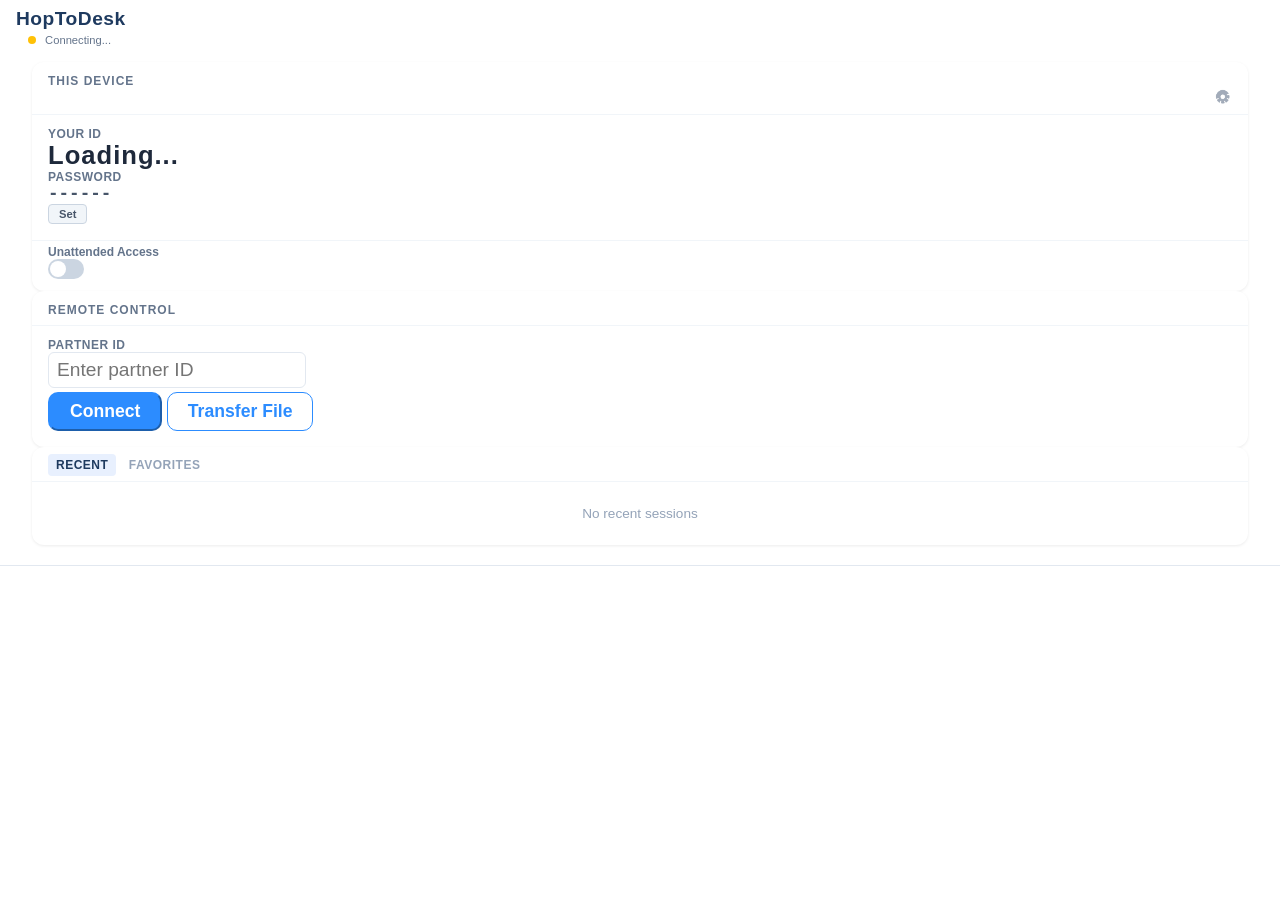
==== src/ui/index.html @ 059bdbda "Update" ====
<html>
<head>
    <meta charset="utf-8" />
    <style>
        body {
            margin: 0;
            overflow: hidden;
            font-family: Tahoma, Helvetica, Verdana, Arial;
            color: #1E293B;
        }

        .app {
            flow: vertical;
            size: *;
            background: #F0F4F8;
        }

        .top-bar {
            flow: horizontal;
            width: *;
            padding: 8px 16px;
            vertical-align: middle;
            border-spacing: 10px;
            background: white;
            border-bottom: 1px solid #E2E8F0;
        }

        .brand-name {
            font-size: 1.2em;
            font-weight: bold;
            color: #1E3A5F;
            letter-spacing: 0.5px;
        }

        .main-content {
            width: *;
            height: *;
            flow: vertical;
            overflow: scroll-indicator;
            padding: 12px 16px;
            border-spacing: 10px;
        }

        .cards-row {
            flow: horizontal-wrap;
            width: *;
            border-spacing: 10px;
        }

        .card-device, .card-remote {
            min-width: 140px;
            width: *;
            height: *;
            background: white;
            border-radius: 12px;
            padding: 0;
            box-shadow: 0 1px 3px rgba(0,0,0,0.08);
            flow: vertical;
        }

        .card-header {
            flow: horizontal;
            vertical-align: middle;
            font-size: 0.75em;
            font-weight: 600;
            text-transform: uppercase;
            letter-spacing: 1px;
            color: #64748B;
            padding: 12px 16px 8px 16px;
            border-bottom: 1px solid #F1F5F9;
        }

        .settings-gear {
            margin-left: auto;
            cursor: pointer;
            width: 18px;
            height: 18px;
            background: no-repeat center center;
            background-size: contain;
            background-image: url('[data-uri]');
            opacity: 0.6;
        }

        .settings-gear:hover {
            opacity: 1.0;
        }

        .card-body {
            padding: 12px 16px 16px 16px;
            flow: vertical;
            border-spacing: 8px;
        }

        .id-label, .pw-label {
            font-size: 0.75em;
            font-weight: 600;
            color: #64748B;
            text-transform: uppercase;
            letter-spacing: 0.5px;
        }

        .idbox {
            font-size: 1.6em;
            font-weight: 700;
            color: #1E293B;
            letter-spacing: 1px;
        }

        .passwordbox {
            font-family: Consolas, 'Courier New', Tahoma;
            font-size: 1.1em;
            font-weight: 600;
            color: #475569;
        }

        .connect-buttons {
            flow: horizontal;
            border-spacing: 8px;
            padding-top: 4px;
        }

        button.button {
            height: 2.2em;
            border-radius: 10px;
            background: #2C8CFF;
            color: white;
            border-color: #2C8CFF;
            min-width: 40px;
            padding-left: 20px;
            padding-right: 20px;
            padding-top: 5px;
            padding-bottom: 5px;
            font-weight: 600;
            font-size: 1.1em;
        }

        button.button:hover {
            border-color: #94A3B8;
        }

        button.button:active {
            background: #0052CC;
            border-color: #0052CC;
        }

        button.outline {
            background: white;
            color: #2C8CFF;
            border: 1px solid #2C8CFF;
        }

        button.outline:hover {
            background: #EBF5FF;
        }

        button.outline:active {
            background: #D6EBFF;
        }

        input[type=text], input[type=password] {
            width: *;
            border: 1px solid #E2E8F0;
            border-radius: 6px;
            color: #1E293B;
            padding: 6px 8px;
            background: white;
            font-size: 1.2em;
        }

        input:focus {
            outline: #2C8CFF solid 2px;
        }

        .connect-status {
            flow: horizontal;
            vertical-align: middle;
            font-size: 0.7em;
            color: #64748B;
            padding: 4px 12px;
        }

        .connect-status-icon {
            display: inline-block;
            width: 8px;
            height: 8px;
            border-radius: 4px;
            margin-right: 6px;
        }
        .connect-status-icon.status-connecting { background-color: #FFC107; }
        .connect-status-icon.status-online { background-color: #22C55E; }
        .connect-status-icon.status-offline { background-color: #DC2626; }

        .sessions-card {
            width: *;
            background: white;
            border-radius: 12px;
            box-shadow: 0 1px 3px rgba(0,0,0,0.08);
            flow: vertical;
            height: *;
            min-height: 80px;
        }

        .sessions-bar {
            flow: horizontal;
            vertical-align: middle;
            padding: 8px 16px;
            border-bottom: 1px solid #F1F5F9;
        }

        .sessions-tab {
            flow: horizontal;
            border-spacing: 4px;
        }

        .sessions-tab span {
            font-size: 0.75em;
            font-weight: 600;
            text-transform: uppercase;
            letter-spacing: 0.5px;
            padding: 4px 8px;
            border-radius: 4px;
            cursor: pointer;
        }

        .sessions-tab span.active {
            color: #1E3A5F;
            background: #E8F0FE;
        }

        .sessions-tab span.inactive {
            color: #94A3B8;
        }

        .sessions-tab span.inactive:hover {
            color: #64748B;
            background: #F1F5F9;
        }

        .sessions-list {
            flow: vertical;
            padding: 4px 8px;
            overflow-y: scroll-indicator;
            height: *;
        }

        .session-item {
            flow: horizontal;
            vertical-align: middle;
            padding: 4px 0;
            border-radius: 10px;
            cursor: pointer;
            background: white;
            box-shadow: 0 1px 3px rgba(0,0,0,0.06);
            margin-bottom: 4px;
            height: 52px;
        }

        .session-item:hover {
            outline: 1px solid #CBD5E1;
        }

        .session-platform {
            width: 42px;
            min-width: 42px;
            height: 42px;
            background: #2C8CFF;
            border-radius: 8px;
            text-align: center;
            vertical-align: middle;
            font-size: 0.65em;
            font-weight: 700;
            color: white;
            margin: 4px 0 4px 6px;
        }

        .session-info {
            flow: vertical;
            size: *;
            padding-left: 10px;
            padding-top: 6px;
            padding-bottom: 6px;
            overflow: hidden;
            vertical-align: middle;
        }

        .session-name {
            font-size: 0.9em;
            font-weight: 600;
            color: #1E293B;
            overflow: hidden;
            white-space: nowrap;
        }

        .session-sub {
            font-size: 0.7em;
            color: #393E46;
            font-weight: 600;
            overflow: hidden;
            white-space: nowrap;
            margin-top: 2px;
        }

        .session-fav {
            font-size: 0.85em;
            color: #CBD5E1;
            cursor: pointer;
            padding: 4px;
            vertical-align: middle;
        }

        .session-fav.is-fav {
            color: #F59E0B;
        }

        .session-menu {
            font-size: 1em;
            color: #94A3B8;
            cursor: pointer;
            padding: 4px 8px;
            vertical-align: middle;
            border-radius: 6px;
        }

        .session-menu:hover {
            color: #475569;
            background: #F1F5F9;
        }

        #ctx-menu-overlay {
            display: none;
            position: fixed;
            left: 0; top: 0; right: 0; bottom: 0;
            z-index: 10000;
            background-color: transparent;
        }

        #ctx-menu {
            position: fixed;
            background: white;
            border-radius: 8px;
            border: 1px solid #D1D5DB;
            padding: 4px 0;
            min-width: 160px;
            flow: vertical;
            z-index: 10001;
        }

        .ctx-item {
            padding: 6px 14px;
            font-size: 0.8em;
            color: #1E293B;
            cursor: pointer;
        }

        .ctx-item:hover {
            background: #F1F5F9;
        }

        .ctx-separator {
            height: 1px;
            background: #E2E8F0;
            margin: 3px 0;
        }

        .ctx-item.danger {
            color: #EF4444;
        }

        .ctx-item.danger:hover {
            background: #FEF2F2;
        }

        .empty-state {
            text-align: center;
            padding: 20px;
            font-size: 0.85em;
            color: #94A3B8;
            margin: * 0;
        }

        .pw-row {
            flow: horizontal;
            vertical-align: middle;
            border-spacing: 6px;
        }

        .ua-section {
            padding: 4px 16px 12px 16px;
            border-top: 1px solid #F1F5F9;
        }

        .ua-toggle-row {
            flow: horizontal;
            vertical-align: middle;
            border-spacing: 6px;
        }

        .ua-label {
            font-size: 0.75em;
            font-weight: 600;
            color: #64748B;
            width: *;
        }

        button.ua-set-btn {
            font-size: 0.7em;
            padding: 2px 10px;
            height: 1.8em;
            border-radius: 4px;
            background: #F1F5F9;
            color: #475569;
            border: 1px solid #CBD5E1;
            cursor: pointer;
            font-weight: 600;
        }

        button.ua-set-btn:hover {
            background: #E2E8F0;
            border-color: #94A3B8;
        }

        button.ua-set-btn:active {
            background: #CBD5E1;
        }

        #settings-overlay {
            display: none;
            position: fixed;
            left: 0; top: 0; right: 0; bottom: 0;
            z-index: 100;
        }

        #settings-backdrop {
            position: fixed;
            left: 0; top: 0; right: 0; bottom: 0;
            background: rgba(0,0,0,0.3);
            z-index: 100;
        }

        #settings-panel {
            position: fixed;
            left: 0; top: 0;
            width: 260px;
            height: *;
            background: white;
            flow: vertical;
            overflow-y: auto;
            z-index: 101;
        }

        .settings-header {
            flow: horizontal;
            vertical-align: middle;
            padding: 14px 16px;
            border-bottom: 1px solid #E2E8F0;
        }

        .settings-title {
            font-weight: 700;
            font-size: 1.05em;
            color: #1E293B;
        }

        .settings-close {
            margin-left: auto;
            cursor: pointer;
            font-size: 1.2em;
            color: #94A3B8;
            padding: 0 4px;
        }

        .settings-close:hover { color: #1E293B; }

        .settings-body {
            flow: vertical;
            padding: 8px 0;
        }

        .settings-section {
            flow: vertical;
            padding: 4px 0;
            border-bottom: 1px solid #F1F5F9;
        }

        .section-label {
            font-size: 0.65em;
            font-weight: 700;
            text-transform: uppercase;
            letter-spacing: 1px;
            color: #94A3B8;
            padding: 8px 16px 4px 16px;
        }

        .setting-row {
            flow: horizontal;
            vertical-align: middle;
            padding: 8px 16px;
            cursor: pointer;
        }

        .setting-row:hover {
            background: #F8FAFC;
        }

        .setting-name {
            font-size: 0.85em;
            color: #334155;
            width: *;
        }

        .setting-value {
            font-size: 0.75em;
            color: #94A3B8;
        }

        .setting-arrow {
            font-size: 1.2em;
            color: #CBD5E1;
        }

        .toggle-switch {
            width: 36px;
            height: 20px;
            border-radius: 10px;
            background: #CBD5E1;
            position: relative;
            cursor: pointer;
        }

        .toggle-switch.on {
            background: #2C8CFF;
        }

        .toggle-knob {
            width: 16px;
            height: 16px;
            border-radius: 8px;
            background: white;
            position: absolute;
            top: 2px;
            left: 2px;
        }

        .toggle-switch.on .toggle-knob {
            left: 18px;
        }

        #pw-settings-overlay {
            display: none;
            position: fixed;
            left: 0; top: 0; right: 0; bottom: 0;
            background: rgba(0,0,0,0.4);
            text-align: center;
            vertical-align: middle;
            z-index: 200;
        }

        #pw-settings-dialog {
            width: 300px;
            background: white;
            border-radius: 12px;
            padding: 20px;
            margin: * auto;
            box-shadow: 0 4px 24px rgba(0,0,0,0.2);
            flow: vertical;
            border-spacing: 10px;
            text-align: left;
        }

        .pw-dialog-title {
            font-size: 1em;
            font-weight: 700;
            color: #1E293B;
        }

        .pw-dialog-section {
            flow: vertical;
            border-spacing: 6px;
        }

        .pw-dialog-section-title {
            font-size: 0.75em;
            font-weight: 600;
            color: #64748B;
            text-transform: uppercase;
        }

        .pw-dialog-section input {
            width: *;
            border: 1px solid #E2E8F0;
            border-radius: 6px;
            padding: 6px 8px;
            font-size: 0.9em;
        }

        .pw-dialog-section input:focus {
            outline: #2C8CFF solid 2px;
        }

        .pw-dialog-error {
            font-size: 0.75em;
            color: #EF4444;
            min-height: 16px;
        }

        .pw-dialog-buttons {
            flow: horizontal;
            border-spacing: 8px;
        }

        .pw-dialog-buttons button {
            width: *;
            height: 2em;
            border-radius: 6px;
            font-size: 0.85em;
            cursor: pointer;
        }

        #about-overlay {
            display: none;
            position: fixed;
            left: 0; top: 0; right: 0; bottom: 0;
            background: rgba(0,0,0,0.4);
            text-align: center;
            vertical-align: middle;
            z-index: 200;
        }

        #about-dialog {
            width: 300px;
            background: white;
            border-radius: 12px;
            padding: 24px 20px;
            margin: * auto;
            box-shadow: 0 4px 24px rgba(0,0,0,0.2);
            flow: vertical;
            border-spacing: 6px;
            text-align: center;
        }

        .about-app-name {
            font-size: 1.3em;
            font-weight: 700;
            color: #1E293B;
        }

        .about-version {
            font-size: 0.85em;
            color: #64748B;
        }

        .about-link {
            font-size: 0.8em;
            color: #2C8CFF;
            text-decoration: none;
            cursor: pointer;
            display: block;
            text-align: center;
            padding: 2px 0;
        }

        .about-link:hover {
            text-decoration: underline;
        }

        .about-copyright {
            font-size: 0.65em;
            color: #94A3B8;
            padding-top: 4px;
        }

        .about-close-btn {
            width: 80px;
            height: 2em;
            border-radius: 6px;
            font-size: 0.85em;
            cursor: pointer;
            margin: 4px auto 0 auto;
        }

        #lang-overlay {
            display: none;
            position: fixed;
            left: 0; top: 0; right: 0; bottom: 0;
            background: rgba(0,0,0,0.4);
            text-align: center;
            vertical-align: middle;
            z-index: 200;
        }

        #lang-dialog {
            width: 280px;
            max-height: 400px;
            background: white;
            border-radius: 12px;
            padding: 16px 0;
            margin: * auto;
            box-shadow: 0 4px 24px rgba(0,0,0,0.2);
            flow: vertical;
            text-align: left;
        }

        .lang-dialog-title {
            font-size: 1em;
            font-weight: 700;
            color: #1E293B;
            padding: 0 16px 10px 16px;
            border-bottom: 1px solid #F1F5F9;
        }

        .lang-list {
            flow: vertical;
            overflow-y: auto;
            max-height: 320px;
            padding: 4px 0;
        }

        .lang-item {
            padding: 8px 16px;
            font-size: 0.85em;
            color: #334155;
            cursor: pointer;
        }

        .lang-item:hover {
            background: #F1F5F9;
        }

        .lang-item.selected {
            font-weight: 700;
            color: #2C8CFF;
        }

        /* Dark theme */
        html.darktheme body { background: #1a1a2e; color: #E2E8F0; }
        html.darktheme .app { background: #1a1a2e; }
        html.darktheme .top-bar { background: #16213e; border-bottom-color: #2a2a4a; }
        html.darktheme .brand-name { color: #E2E8F0; }
        html.darktheme .card-device, html.darktheme .card-remote { background: #16213e; box-shadow: 0 1px 3px rgba(0,0,0,0.3); }
        html.darktheme .card-header { color: #94A3B8; border-bottom-color: #2a2a4a; }
        html.darktheme .idbox { color: #E2E8F0; }
        html.darktheme .passwordbox { color: #CBD5E1; }
        html.darktheme .sessions-card { background: #16213e; box-shadow: 0 1px 3px rgba(0,0,0,0.3); }
        html.darktheme .sessions-bar { border-bottom-color: #2a2a4a; }
        html.darktheme .sessions-tab span.active { color: #E2E8F0; background: #2a2a4a; }
        html.darktheme .sessions-tab span.inactive { color: #64748B; }
        html.darktheme .sessions-tab span.inactive:hover { color: #94A3B8; background: #2a2a4a; }
        html.darktheme .session-item { background: #1a1a2e; box-shadow: 0 1px 3px rgba(0,0,0,0.2); }
        html.darktheme .session-item:hover { outline-color: #475569; }
        html.darktheme .session-name { color: #E2E8F0; }
        html.darktheme .session-sub { color: #94A3B8; }
        html.darktheme .session-menu:hover { background: #2a2a4a; color: #E2E8F0; }
        html.darktheme .ua-section { border-top-color: #2a2a4a; }
        html.darktheme input[type=text], html.darktheme input[type=password] { background: #1a1a2e; border-color: #475569; color: #E2E8F0; }
        html.darktheme button.ua-set-btn { background: #2a2a4a; color: #CBD5E1; border-color: #475569; }
        html.darktheme button.ua-set-btn:hover { background: #334155; }
        html.darktheme #settings-panel { background: #16213e; }
        html.darktheme .settings-header { border-bottom-color: #2a2a4a; }
        html.darktheme .settings-title { color: #E2E8F0; }
        html.darktheme .settings-close { color: #64748B; }
        html.darktheme .settings-close:hover { color: #E2E8F0; }
        html.darktheme .settings-section { border-bottom-color: #2a2a4a; }
        html.darktheme .section-label { color: #64748B; }
        html.darktheme .setting-name { color: #CBD5E1; }
        html.darktheme .setting-row:hover { background: #1a1a2e; }
        html.darktheme .toggle-switch { background: #475569; }
        html.darktheme .toggle-switch.on { background: #2C8CFF; }
        html.darktheme #pw-settings-dialog, html.darktheme #about-dialog, html.darktheme #lang-dialog { background: #16213e; }
        html.darktheme .pw-dialog-title, html.darktheme .lang-dialog-title { color: #E2E8F0; }
        html.darktheme .about-app-name { color: #E2E8F0; }
        html.darktheme .about-version { color: #94A3B8; }
        html.darktheme .lang-item { color: #CBD5E1; }
        html.darktheme .lang-item:hover { background: #2a2a4a; }
        html.darktheme .lang-dialog-title { border-bottom-color: #2a2a4a; }
        html.darktheme button.outline { background: #1a1a2e; color: #2C8CFF; border-color: #2C8CFF; }
        html.darktheme button.outline:hover { background: #16213e; }
        html.darktheme #ctx-menu { background: #16213e; border-color: #475569; }
        html.darktheme .ctx-item { color: #CBD5E1; }
        html.darktheme .ctx-item:hover { background: #2a2a4a; }
        html.darktheme .ctx-separator { background: #2a2a4a; }
        html.darktheme .empty-state { color: #64748B; }
        html.darktheme select { background: #1a1a2e; border-color: #475569; color: #E2E8F0; }

        /* Dialog overlay classes */
        .dialog-overlay { display:none; position:fixed; left:0; top:0; right:0; bottom:0; background:rgba(0,0,0,0.4); text-align:center; vertical-align:middle; z-index:200; }
        .dialog-box { width:300px; background:white; border-radius:12px; padding:20px; margin:* auto; box-shadow:0 4px 24px rgba(0,0,0,0.2); flow:vertical; border-spacing:10px; text-align:left; }
        .dialog-box.wide { width:320px; }
        .dialog-title { font-size:1em; font-weight:700; color:#1E293B; }
        .dialog-fields { flow:vertical; border-spacing:6px; }
        .dialog-label { font-size:0.75em; font-weight:600; color:#64748B; text-transform:uppercase; }
        .dialog-input { width:*; border:1px solid #E2E8F0; border-radius:6px; padding:6px 8px; font-size:0.9em; }
        .dialog-buttons { flow:horizontal; border-spacing:8px; }
        .dialog-text { font-size:0.85em; color:#334155; }
        .dialog-text-sm { font-size:0.8em; color:#94A3B8; }
        .dialog-hint { font-size:0.85em; color:#334155; line-height:1.5; }
        .dialog-mono { background:#F1F5F9; border-radius:6px; padding:8px; font-family:Consolas,monospace; font-size:0.8em; word-break:break-all; }
        .dialog-error { font-size:0.75em; color:#EF4444; min-height:16px; }
        .dialog-success { font-size:0.85em; color:#22C55E; font-weight:600; }

        .net-option { padding:8px; border-radius:6px; border:1px solid #E2E8F0; cursor:pointer; }
        .net-option.selected { border-color:#2C8CFF; background:#EBF5FF; }

        html.darktheme .dialog-box { background: #16213e; }
        html.darktheme .dialog-title { color: #E2E8F0; }
        html.darktheme .dialog-label { color: #94A3B8; }
        html.darktheme .dialog-input { background: #1a1a2e; border-color: #475569; color: #E2E8F0; }
        html.darktheme .dialog-text { color: #CBD5E1; }
        html.darktheme .dialog-text-sm { color: #64748B; }
        html.darktheme .dialog-hint { color: #CBD5E1; }
        html.darktheme .dialog-mono { background: #2a2a4a; color: #E2E8F0; }
        html.darktheme .net-option { border-color: #475569; background: #1a1a2e; }
        html.darktheme .net-option.selected { border-color: #2C8CFF; background: #1a3a5e; }
    </style>
    <script type="text/tiscript">

view.windowMinSize = (340, 280);

function formatId(id) {
    if (id.length == 9) {
        return id.substr(0, 3) + " " + id.substr(3, 3) + " " + id.substr(6, 3);
    }
    return id;
}

// Translation system
var _tr = {};

function initTranslations() {
    var trEl = $(#tr-data);
    if (trEl) {
        var raw = trEl.text;
        if (raw && raw.length > 2) {
            try { _tr = JSON.parse(raw); } catch(e) {}
        }
    }
}

function tr(key) {
    if (_tr[key] !== undefined && _tr[key] !== "") return _tr[key];
    return key;
}

function initLangList() {
    var dataEl = $(#langs-data);
    if (!dataEl) return;
    var raw = dataEl.text;
    if (!raw || raw.length < 3) return;
    var langs;
    try { langs = JSON.parse(raw); } catch(e) { return; }

    var listEl = $(#lang-list);
    if (!listEl) return;

    var currentCode = $(#current-lang-code).text || "";

    var html = "";
    for (var item in langs) {
        var code = item[0];
        var name = item[1];
        var cls = (code == currentCode) ? "lang-item selected" : "lang-item";
        html = html + "<div class=\"" + cls + "\" data-code=\"" + code + "\">" + name + "</div>";
    }
    listEl.html = html;
}

function applyTranslations() {
    for (var el in $$([data-tr])) {
        var key = el.attributes["data-tr"];
        if (key) el.text = tr(key);
    }
    for (var inp in $$([data-tr-placeholder])) {
        var key = inp.attributes["data-tr-placeholder"];
        if (key) inp.attributes["placeholder"] = tr(key);
    }
    // Update current language display in settings
    var langCode = $(#current-lang-code).text || "";
    var dataEl = $(#langs-data);
    if (dataEl) {
        try {
            var langs = JSON.parse(dataEl.text);
            for (var item in langs) {
                if (item[0] == langCode) {
                    $(#current-lang-display).text = item[1];
                    break;
                }
            }
        } catch(e) {}
    }
}

self.ready = function() {
    try { initTranslations(); } catch(e) { dbg("FAIL self.ready: initTranslations: " + e); }
    try { initLangList(); bindLangItems(); } catch(e) { dbg("FAIL self.ready: initLangList: " + e); }
    try { applyTranslations(); } catch(e) { dbg("FAIL self.ready: applyTranslations: " + e); }
    try { initSettingsState(); } catch(e) { dbg("FAIL self.ready: initSettingsState: " + e); }
    dbg("self.ready COMPLETE");
};

    </script>
</head>
<body>
    <div class="app">
        <div class="top-bar">
            <div class="brand-name">HopToDesk</div>
            <div style="width: *;" />
            <div class="connect-status">
                <span class="connect-status-icon status-connecting" id="status-icon"></span>
                <span id="status-text" data-tr="Connecting...">Connecting...</span>
            </div>
        </div>
        <div class="main-content">
            <div class="cards-row">
                <div class="card-device">
                    <div class="card-header"><span data-tr="This Device">This Device</span><div style="width:*;"></div><div class="settings-gear" id="settings-gear" title="Settings"></div></div>
                    <div class="card-body">
                        <div>
                            <div class="id-label" data-tr="Your ID">Your ID</div>
                            <div id="idbox" class="idbox">Loading...</div>
                        </div>
                        <div>
                            <div class="pw-label" data-tr="Password">Password</div>
                            <div class="pw-row">
                                <div id="pwbox" class="passwordbox">------</div>
                                <button class="ua-set-btn" id="ua-set-btn" data-tr="Set">Set</button>
                            </div>
                        </div>
                    </div>
                    <div class="ua-section">
                        <div class="ua-toggle-row">
                            <span class="ua-label" data-tr="Unattended Access">Unattended Access</span>
                            <span id="ua-status" style="font-size:0.7em; color:#22C55E;"></span>
                            <div class="toggle-switch" id="sw-ua"><div class="toggle-knob"></div></div>
                        </div>
                    </div>
                </div>
                <div class="card-remote">
                    <div class="card-header" data-tr="Remote Control">Remote Control</div>
                    <div class="card-body">
                        <div class="id-label" data-tr="Partner ID">Partner ID</div>
                        <input type="text" id="remote-id" data-tr-placeholder="Enter Remote ID" placeholder="Enter partner ID" />
                        <div class="connect-buttons">
                            <button class="button" id="connect" data-tr="Connect">Connect</button>
                            <button class="button outline" id="file-transfer" data-tr="Transfer File">Transfer File</button>
                        </div>
                    </div>
                </div>
            </div>
            <div class="sessions-card">
                <div class="sessions-bar">
                    <div class="sessions-tab">
                        <span id="tab-recent" class="active" data-tr="Recent Sessions">Recent</span>
                        <span id="tab-fav" class="inactive" data-tr="Favorites">Favorites</span>
                    </div>
                </div>
                <div id="sessions-list" class="sessions-list">
                    <div class="empty-state">No recent sessions</div>
                </div>
            </div>
        </div>
    </div>

    <div id="settings-overlay">
        <div id="settings-backdrop"></div>
        <div id="settings-panel">
            <div class="settings-header">
                <span class="settings-title" data-tr="Settings">Settings</span>
                <div style="width:*;"></div>
                <span class="settings-close" id="settings-close">X</span>
            </div>
            <div class="settings-body">
                <div class="settings-section">
                    <div class="section-label" data-tr="Remote Access">Remote Access</div>
                    <div class="setting-row" id="toggle-keyboard">
                        <span class="setting-name" data-tr="Keyboard/Mouse">Keyboard/Mouse</span>
                        <div class="toggle-switch" id="sw-keyboard"><div class="toggle-knob"></div></div>
                    </div>
                    <div class="setting-row" id="toggle-clipboard">
                        <span class="setting-name" data-tr="Clipboard">Clipboard</span>
                        <div class="toggle-switch" id="sw-clipboard"><div class="toggle-knob"></div></div>
                    </div>
                    <div class="setting-row" id="toggle-file">
                        <span class="setting-name" data-tr="File Transfer">File Transfer</span>
                        <div class="toggle-switch" id="sw-file"><div class="toggle-knob"></div></div>
                    </div>
                    <div class="setting-row" id="toggle-remote-restart">
                        <span class="setting-name" data-tr="Remote Restart">Remote Restart</span>
                        <div class="toggle-switch" id="sw-remote-restart"><div class="toggle-knob"></div></div>
                    </div>
                    <div class="setting-row" id="toggle-tunnel">
                        <span class="setting-name" data-tr="TCP Tunneling">TCP Tunneling</span>
                        <div class="toggle-switch" id="sw-tunnel"><div class="toggle-knob"></div></div>
                    </div>
                    <div class="setting-row" id="toggle-remote-printing">
                        <span class="setting-name" data-tr="Remote Printing">Remote Printing</span>
                        <div class="toggle-switch" id="sw-remote-printing"><div class="toggle-knob"></div></div>
                    </div>
                    <div class="setting-row" id="toggle-wol">
                        <span class="setting-name" data-tr="Wake On LAN">Wake On LAN</span>
                        <div class="toggle-switch" id="sw-wol"><div class="toggle-knob"></div></div>
                    </div>
                </div>
                <div class="settings-section">
                    <div class="section-label" data-tr="Network">Network</div>
                    <div class="setting-row" id="action-choose-network">
                        <span class="setting-name" data-tr="Choose Network">Choose Network</span>
                        <span class="setting-arrow">&#x203A;</span>
                    </div>
                    <div class="setting-row" id="action-proxy">
                        <span class="setting-name" data-tr="Proxy Settings">Proxy Settings</span>
                        <span class="setting-arrow">&#x203A;</span>
                    </div>
                    <div class="setting-row" id="toggle-direct-server">
                        <span class="setting-name" data-tr="Direct IP Access">Direct IP Access</span>
                        <div class="toggle-switch" id="sw-direct-server"><div class="toggle-knob"></div></div>
                    </div>
                    <div class="setting-row" id="toggle-lan-discovery">
                        <span class="setting-name" data-tr="LAN Discovery">LAN Discovery</span>
                        <div class="toggle-switch" id="sw-lan-discovery"><div class="toggle-knob"></div></div>
                    </div>
                </div>
                <div class="settings-section">
                    <div class="section-label" data-tr="Security">Security</div>
                    <div class="setting-row" id="action-password">
                        <span class="setting-name" data-tr="Permanent Password">Permanent Password</span>
                        <span class="setting-arrow">&#x203A;</span>
                    </div>
                    <div class="setting-row" id="toggle-stop-service">
                        <span class="setting-name" data-tr="Allow Incoming Connections">Allow Incoming Connections</span>
                        <div class="toggle-switch" id="sw-stop-service"><div class="toggle-knob"></div></div>
                    </div>
                    <div class="setting-row" id="action-2fa">
                        <span class="setting-name" data-tr="Two-Factor Authentication">Two-Factor Authentication</span>
                        <span class="setting-value" id="2fa-display">Off</span>
                    </div>
                </div>
                <div class="settings-section">
                    <div class="section-label" data-tr="Appearance">Appearance</div>
                    <div class="setting-row" id="toggle-darktheme">
                        <span class="setting-name" data-tr="Dark Theme">Dark Theme</span>
                        <div class="toggle-switch" id="sw-darktheme"><div class="toggle-knob"></div></div>
                    </div>
                    <div class="setting-row" id="action-language">
                        <span class="setting-name" data-tr="Language">Language</span>
                        <span class="setting-value" id="current-lang-display">English</span>
                    </div>
                </div>
                <div class="settings-section">
                    <div class="section-label" data-tr="Dashboard">Dashboard</div>
                    <div class="setting-row" id="action-dashboard">
                        <span class="setting-name" id="dashboard-display" data-tr="Enter Invite Code">Enter Invite Code</span>
                        <span class="setting-arrow" id="dashboard-arrow">&#x203A;</span>
                    </div>
                </div>
                <div class="settings-section">
                    <div class="setting-row" id="action-about">
                        <span class="setting-name" data-tr="About HopToDesk">About HopToDesk</span>
                        <span class="setting-arrow">&#x203A;</span>
                    </div>
                </div>
            </div>
        </div>
    </div>

    <div id="pw-settings-overlay">
        <div id="pw-settings-dialog">
            <div class="pw-dialog-title" data-tr="Password Settings">Password Settings</div>
            <div class="pw-dialog-section">
                <div class="pw-dialog-section-title" data-tr="Permanent Password">Permanent Password</div>
                <input type="password" id="perm-pw1" placeholder="Password (min 6 chars)" />
                <input type="password" id="perm-pw2" placeholder="Confirm password" />
                <div class="pw-dialog-error" id="perm-pw-error"></div>
            </div>
            <div class="pw-dialog-buttons">
                <button class="button outline" id="pw-settings-cancel" data-tr="Cancel">Cancel</button>
                <button class="button" id="pw-settings-save" data-tr="Save">Save</button>
            </div>
            <div style="font-size:0.7em; color:#94A3B8; padding-top:4px;">Leave empty to clear permanent password.</div>
        </div>
    </div>

    <div id="about-overlay">
        <div id="about-dialog">
            <div class="about-app-name">HopToDesk</div>
            <div class="about-version" id="about-version">Version</div>
            <div style="height:8px;"></div>
            <div class="about-link" id="link-website" data-tr="Website">Website</div>
            <div class="about-link" id="link-privacy" data-tr="Privacy Statement">Privacy Statement</div>
            <div style="height:4px;"></div>
            <div class="about-link" id="link-agpl">This software is licensed under AGPL 3.0</div>
            <div class="about-link" id="link-source">Source code is available here</div>
            <div style="height:8px;"></div>
            <div class="about-copyright">This Application uses Sciter Engine, copyright Terra Informatica Software, Inc.</div>
            <div class="about-copyright">Copyright HopToDesk. Originally forked from RustDesk.</div>
            <div style="height:8px;"></div>
            <button class="button" id="about-close" data-tr="OK">OK</button>
        </div>
    </div>

    <div id="lang-overlay">
        <div id="lang-dialog">
            <div class="lang-dialog-title" data-tr="Language">Language</div>
            <div class="lang-list" id="lang-list"></div>
        </div>
    </div>

    <div id="proxy-overlay" class="dialog-overlay">
        <div class="dialog-box">
            <div class="dialog-title" data-tr="Proxy Settings">Proxy Settings</div>
            <div class="dialog-fields">
                <div class="dialog-label" data-tr="Hostname">Hostname</div>
                <input type="text" id="proxy-host" class="dialog-input" placeholder="e.g. 127.0.0.1:1080" />
                <div class="dialog-label" data-tr="Username">Username</div>
                <input type="text" id="proxy-user" class="dialog-input" />
                <div class="dialog-label" data-tr="Password">Password</div>
                <input type="password" id="proxy-pass" class="dialog-input" />
                <div class="dialog-label" data-tr="Type">Type</div>
                <select id="proxy-type" class="dialog-input">
                    <option value="auto">Auto</option>
                    <option value="socks5">SOCKS5</option>
                    <option value="http">HTTP</option>
                </select>
            </div>
            <div class="dialog-buttons">
                <button class="button outline" id="proxy-cancel" style="width:*; height:2em; border-radius:6px; font-size:0.85em;" data-tr="Cancel">Cancel</button>
                <button class="button" id="proxy-save" style="width:*; height:2em; border-radius:6px; font-size:0.85em;" data-tr="Save">Save</button>
            </div>
        </div>
    </div>

    <div id="network-overlay" class="dialog-overlay">
        <div class="dialog-box">
            <div class="dialog-title" data-tr="Choose Network">Choose Network</div>
            <div style="flow:vertical; border-spacing:8px;">
                <div class="net-option selected" id="net-default">
                    <span class="setting-name" data-tr="HopToDesk Network (Default)">HopToDesk Network (Default)</span>
                </div>
                <div class="net-option" id="net-custom">
                    <span class="setting-name" data-tr="Custom">Custom</span>
                </div>
                <input type="text" id="net-custom-url" class="dialog-input" style="display:none;" placeholder="https://custom-server.example.com" />
            </div>
            <div class="dialog-buttons">
                <button class="button outline" id="network-cancel" style="width:*; height:2em; border-radius:6px; font-size:0.85em;" data-tr="Cancel">Cancel</button>
                <button class="button" id="network-save" style="width:*; height:2em; border-radius:6px; font-size:0.85em;" data-tr="Save">Save</button>
            </div>
        </div>
    </div>

    <div id="tfa-overlay" class="dialog-overlay">
        <div class="dialog-box wide">
            <div class="dialog-title" data-tr="Two-Factor Authentication">Two-Factor Authentication</div>
            <div id="tfa-content"></div>
        </div>
    </div>

    <div id="dashboard-overlay" class="dialog-overlay">
        <div class="dialog-box wide">
            <div class="dialog-title" data-tr="Dashboard">Dashboard</div>
            <div id="dashboard-content"></div>
        </div>
    </div>

    <div id="wol-info-overlay" class="dialog-overlay">
        <div class="dialog-box wide">
            <div class="dialog-title" data-tr="Wake On LAN">Wake On LAN</div>
            <div class="dialog-hint">
                <div style="margin-bottom:6px;">Wake On LAN lets you power on this device remotely from another HopToDesk client or the dashboard.</div>
                <div style="font-weight:700; margin-bottom:4px;">Requirements:</div>
                <div style="padding-left:8px;">&#x2022; This device must be connected via Ethernet (not WiFi)</div>
                <div style="padding-left:8px;">&#x2022; WoL must be enabled in the device's BIOS/UEFI settings</div>
                <div style="padding-left:8px;">&#x2022; The network adapter must have WoL enabled in OS settings</div>
                <div style="padding-left:8px; margin-bottom:8px;">&#x2022; Another HopToDesk device on the same network must be online to relay the wake signal</div>
                <div class="dialog-text-sm">The wake signal is sent by another online HopToDesk device on the same local network.</div>
            </div>
            <button class="button" id="wol-info-close" style="width:80px; height:2em; border-radius:6px; font-size:0.85em; margin:0 auto;" data-tr="OK">OK</button>
        </div>
    </div>

    <div id="ctx-menu-overlay">
        <div id="ctx-menu">
            <div class="ctx-item" id="ctx-connect" data-tr="Connect">Connect</div>
            <div class="ctx-item" id="ctx-transfer" data-tr="Transfer File">Transfer File</div>
            <div class="ctx-item" id="ctx-wol">WOL</div>
            <div class="ctx-item" id="ctx-set-mac">Set MAC (WOL)</div>
            <div class="ctx-separator"></div>
            <div class="ctx-item" id="ctx-rename" data-tr="Rename">Rename</div>
            <div class="ctx-item" id="ctx-add-fav" data-tr="Add to Favorites">Add to Favorites</div>
            <div class="ctx-item" id="ctx-remove-fav" data-tr="Remove from Favorites">Remove from Favorites</div>
            <div class="ctx-item" id="ctx-forget-pw" data-tr="Forget Password">Forget Password</div>
            <div class="ctx-separator"></div>
            <div class="ctx-item danger" id="ctx-remove" data-tr="Remove">Remove</div>
        </div>
    </div>

    <div id="rename-overlay" style="display:none; position:fixed; left:0; top:0; right:0; bottom:0; background:rgba(0,0,0,0.4); text-align:center; vertical-align:middle; z-index:200;">
        <div style="width:260px; background:white; border-radius:10px; padding:16px; margin:* auto; flow:vertical; border-spacing:8px;">
            <div style="font-size:0.9em; font-weight:700; color:#1E293B;" data-tr="Rename Peer">Rename Peer</div>
            <input type="text" id="rename-input" style="width:*; border:1px solid #E2E8F0; border-radius:6px; padding:6px 8px; font-size:0.85em;" data-tr-placeholder="Enter alias" placeholder="Enter alias" />
            <div style="flow:horizontal; border-spacing:8px;">
                <button class="button outline" id="rename-cancel" style="width:*; height:2em; border-radius:6px; font-size:0.85em;" data-tr="Cancel">Cancel</button>
                <button class="button" id="rename-save" style="width:*; height:2em; border-radius:6px; font-size:0.85em;" data-tr="Save">Save</button>
            </div>
        </div>
    </div>

    <div id="mac-overlay" style="display:none; position:fixed; left:0; top:0; right:0; bottom:0; background:rgba(0,0,0,0.4); text-align:center; vertical-align:middle; z-index:200;">
        <div style="width:280px; background:white; border-radius:10px; padding:16px; margin:* auto; flow:vertical; border-spacing:8px;">
            <div style="font-size:0.9em; font-weight:700; color:#1E293B;">Set MAC Address for WOL</div>
            <input type="text" id="mac-input" style="width:*; border:1px solid #E2E8F0; border-radius:6px; padding:6px 8px; font-size:0.85em;" placeholder="AA:BB:CC:DD:EE:FF" />
            <div id="mac-error" style="font-size:0.8em; color:#DC2626; min-height:1.2em;"></div>
            <div style="flow:horizontal; border-spacing:8px;">
                <button class="button outline" id="mac-cancel" style="width:*; height:2em; border-radius:6px; font-size:0.85em;" data-tr="Cancel">Cancel</button>
                <button class="button" id="mac-save" style="width:*; height:2em; border-radius:6px; font-size:0.85em;" data-tr="Save">Save</button>
            </div>
        </div>
    </div>

    <div id="connect-target" style="visibility:hidden;height:0;overflow:hidden;"></div>
    <div id="ft-target" style="visibility:hidden;height:0;overflow:hidden;"></div>
    <div id="tab-switch-flag" style="visibility:hidden;height:0;overflow:hidden;"></div>
    <div id="fav-toggle-flag" style="visibility:hidden;height:0;overflow:hidden;"></div>
    <div id="remove-peer-flag" style="visibility:hidden;height:0;overflow:hidden;"></div>
    <div id="forget-pw-flag" style="visibility:hidden;height:0;overflow:hidden;"></div>
    <div id="set-perm-pw-flag" style="visibility:hidden;height:0;overflow:hidden;"></div>
    <div id="set-option-flag" style="visibility:hidden;height:0;overflow:hidden;"></div>
    <div id="open-url-flag" style="visibility:hidden;height:0;overflow:hidden;"></div>
    <div id="open-ticket-flag" style="visibility:hidden;height:0;overflow:hidden;"></div>
    <div id="set-lang-flag" style="visibility:hidden;height:0;overflow:hidden;"></div>
    <div id="langs-data" style="visibility:hidden;height:0;overflow:hidden;"></div>
    <div id="tr-data" style="visibility:hidden;height:0;overflow:hidden;"></div>
    <div id="current-lang-code" style="visibility:hidden;height:0;overflow:hidden;"></div>
    <div id="rename-peer-flag" style="visibility:hidden;height:0;overflow:hidden;"></div>
    <div id="ctx-menu-flag" style="visibility:hidden;height:0;overflow:hidden;"></div>
    <div id="wol-flag" style="visibility:hidden;height:0;overflow:hidden;"></div>
    <div id="set-mac-flag" style="visibility:hidden;height:0;overflow:hidden;"></div>
    <div id="set-proxy-flag" style="visibility:hidden;height:0;overflow:hidden;"></div>
    <div id="proxy-data" style="visibility:hidden;height:0;overflow:hidden;"></div>
    <div id="2fa-generate-flag" style="visibility:hidden;height:0;overflow:hidden;"></div>
    <div id="2fa-verify-flag" style="visibility:hidden;height:0;overflow:hidden;"></div>
    <div id="2fa-verify-result" style="visibility:hidden;height:0;overflow:hidden;"></div>
    <div id="2fa-disable-flag" style="visibility:hidden;height:0;overflow:hidden;"></div>
    <div id="2fa-url-data" style="visibility:hidden;height:0;overflow:hidden;"></div>
    <div id="2fa-qr-data" style="visibility:hidden;height:0;overflow:hidden;"></div>
    <div id="2fa-status" style="visibility:hidden;height:0;overflow:hidden;"></div>
    <div id="options-data" style="visibility:hidden;height:0;overflow:hidden;"></div>
    <div id="set-custom-api-flag" style="visibility:hidden;height:0;overflow:hidden;"></div>
    <div id="set-invite-code-flag" style="visibility:hidden;height:0;overflow:hidden;"></div>

    <!-- Debug log panel (hidden — change display:none to display:block to enable) -->
    <div id="debug-log" style="display:none; position:fixed; bottom:0; left:0; right:0; height:100px; background:#111; color:#0f0; font-family:Consolas,monospace; font-size:11px; overflow-y:scroll; padding:4px 8px; z-index:99999;"></div>

    <script type="text/tiscript">

        function dbg(msg) {
            try {
                var el = $(#debug-log);
                if (el) el.text = el.text + msg + "\n";
            } catch(e) {}
        }

        dbg("script2 start");

        function openPwSettings() {
            $(#perm-pw1).value = "";
            $(#perm-pw2).value = "";
            $(#perm-pw-error).text = "";
            $(#pw-settings-overlay).style#display = "block";
            $(#perm-pw1).state.focus = true;
        }

        function openSettings() {
            refreshSettingsState();
            $(#settings-overlay).style#display = "block";
        }

        function closeSettings() {
            $(#settings-overlay).style#display = "none";
        }

        function updateToggle(sw, on) {
            if (on) {
                sw.attributes.addClass("on");
            } else {
                sw.attributes.removeClass("on");
            }
        }

        function getOptions() {
            var el = $(#options-data);
            if (!el) return {};
            var raw = el.text;
            if (!raw || raw.length < 3) return {};
            try { return JSON.parse(raw); } catch(e) { return {}; }
        }

        // Default-ON options: enabled unless explicitly "N"
        function isDefaultOn(opts, key) {
            return opts[key] !== "N";
        }
        // Default-OFF options: enabled only if "Y"
        function isDefaultOff(opts, key) {
            return opts[key] === "Y";
        }

        function initSettingsState() {
            var opts = getOptions();
            // Default-ON toggles
            updateToggle($(#sw-keyboard), isDefaultOn(opts, "enable-keyboard"));
            updateToggle($(#sw-clipboard), isDefaultOn(opts, "enable-clipboard"));
            updateToggle($(#sw-file), isDefaultOn(opts, "enable-file-transfer"));
            updateToggle($(#sw-remote-restart), isDefaultOn(opts, "enable-remote-restart"));
            updateToggle($(#sw-tunnel), isDefaultOn(opts, "enable-tunnel"));
            updateToggle($(#sw-lan-discovery), isDefaultOn(opts, "enable-lan-discovery"));
            // Default-OFF toggles
            updateToggle($(#sw-remote-printing), isDefaultOff(opts, "enable-remote-printing"));
            updateToggle($(#sw-wol), isDefaultOff(opts, "enable-wol"));
            updateToggle($(#sw-direct-server), isDefaultOff(opts, "direct-server"));
            // Inverted: Allow Incoming = ON when stop-service is NOT "Y"
            updateToggle($(#sw-stop-service), opts["stop-service"] !== "Y");
            // Dark theme
            var darkOn = opts["allow-darktheme"] === "Y";
            updateToggle($(#sw-darktheme), darkOn);
            applyDarkTheme(darkOn);
            // Dashboard
            updateDashboardDisplay(opts["dashboard_user_id"] || "");
            // 2FA display
            var tfaOn = $(#2fa-status) && $(#2fa-status).text === "on";
            $(#2fa-display).text = tfaOn ? tr("On") : tr("Off");
        }

        function refreshSettingsState() {
            var opts = getOptions();
            updateToggle($(#sw-keyboard), isDefaultOn(opts, "enable-keyboard"));
            updateToggle($(#sw-clipboard), isDefaultOn(opts, "enable-clipboard"));
            updateToggle($(#sw-file), isDefaultOn(opts, "enable-file-transfer"));
            updateToggle($(#sw-remote-restart), isDefaultOn(opts, "enable-remote-restart"));
            updateToggle($(#sw-tunnel), isDefaultOn(opts, "enable-tunnel"));
            updateToggle($(#sw-lan-discovery), isDefaultOn(opts, "enable-lan-discovery"));
            updateToggle($(#sw-remote-printing), isDefaultOff(opts, "enable-remote-printing"));
            updateToggle($(#sw-wol), isDefaultOff(opts, "enable-wol"));
            updateToggle($(#sw-direct-server), isDefaultOff(opts, "direct-server"));
            updateToggle($(#sw-stop-service), opts["stop-service"] !== "Y");
            updateToggle($(#sw-darktheme), opts["allow-darktheme"] === "Y");
            updateDashboardDisplay(opts["dashboard_user_id"] || "");
            var tfaOn = $(#2fa-status) && $(#2fa-status).text === "on";
            $(#2fa-display).text = tfaOn ? tr("On") : tr("Off");
        }

        function updateDashboardDisplay(dashId) {
            if (dashId && dashId.length > 0) {
                $(#dashboard-display).text = tr("Linked");
                $(#dashboard-arrow).text = dashId.substr(0, 10) + "..";
                $(#dashboard-arrow).style#color = "#94A3B8";
                $(#dashboard-arrow).style#font-size = "0.75em";
            } else {
                $(#dashboard-display).text = tr("Enter Invite Code");
                $(#dashboard-arrow).text = "\u203A";
                $(#dashboard-arrow).style#color = "#CBD5E1";
                $(#dashboard-arrow).style#font-size = "1.2em";
            }
        }

        function applyDarkTheme(on) {
            var html = $(html);
            if (on) {
                html.attributes.addClass("darktheme");
            } else {
                html.attributes.removeClass("darktheme");
            }
        }

        function setOptionAndUpdate(key, value) {
            $(#set-option-flag).text = key + "|" + value;
            // Update local options-data cache
            var opts = getOptions();
            opts[key] = value;
            try { $(#options-data).text = JSON.stringify(opts); } catch(e) {}
        }

        try { $(#ua-set-btn).onClick = function() { openPwSettings(); }; dbg("OK: ua-set-btn"); } catch(e) { dbg("FAIL: ua-set-btn: " + e); }

        try { $(#sw-ua).onClick = function() {
            var sw = $(#sw-ua);
            var isOn = sw.attributes.hasClass("on");
            updateToggle(sw, !isOn);
            $(#set-option-flag).text = "unattended-access|" + (!isOn ? "Y" : "N");
        }; dbg("OK: sw-ua"); } catch(e) { dbg("FAIL: sw-ua: " + e); }

        try { $(#settings-gear).onClick = function() { openSettings(); }; dbg("OK: settings-gear"); } catch(e) { dbg("FAIL: settings-gear: " + e); }
        try { $(#settings-close).onClick = function() { closeSettings(); }; dbg("OK: settings-close"); } catch(e) { dbg("FAIL: settings-close: " + e); }
        try { $(#settings-backdrop).onClick = function() { closeSettings(); }; dbg("OK: settings-backdrop"); } catch(e) { dbg("FAIL: settings-backdrop: " + e); }

        // --- Toggle handlers (default-ON options: Y/N) ---
        function makeDefaultOnToggle(rowId, swId, optionKey) {
            try {
                var row = self.select(rowId);
                if (!row) { dbg("FAIL: makeDefaultOnToggle " + rowId + " — element not found"); return; }
                row.onClick = function() {
                    var sw = self.select(swId);
                    var isOn = sw.attributes.hasClass("on");
                    updateToggle(sw, !isOn);
                    setOptionAndUpdate(optionKey, !isOn ? "" : "N");
                };
                dbg("OK: toggle " + rowId);
            } catch(e) { dbg("FAIL: toggle " + rowId + ": " + e); }
        }

        makeDefaultOnToggle("#toggle-keyboard", "#sw-keyboard", "enable-keyboard");
        makeDefaultOnToggle("#toggle-clipboard", "#sw-clipboard", "enable-clipboard");
        makeDefaultOnToggle("#toggle-file", "#sw-file", "enable-file-transfer");
        makeDefaultOnToggle("#toggle-remote-restart", "#sw-remote-restart", "enable-remote-restart");
        makeDefaultOnToggle("#toggle-tunnel", "#sw-tunnel", "enable-tunnel");
        makeDefaultOnToggle("#toggle-lan-discovery", "#sw-lan-discovery", "enable-lan-discovery");

        // --- Toggle handlers (default-OFF options: Y/N) ---
        function makeDefaultOffToggle(rowId, swId, optionKey) {
            try {
                var row = self.select(rowId);
                if (!row) { dbg("FAIL: makeDefaultOffToggle " + rowId + " — element not found"); return; }
                row.onClick = function() {
                    var sw = self.select(swId);
                    var isOn = sw.attributes.hasClass("on");
                    updateToggle(sw, !isOn);
                    setOptionAndUpdate(optionKey, !isOn ? "Y" : "N");
                };
                dbg("OK: toggle " + rowId);
            } catch(e) { dbg("FAIL: toggle " + rowId + ": " + e); }
        }

        makeDefaultOffToggle("#toggle-remote-printing", "#sw-remote-printing", "enable-remote-printing");
        makeDefaultOffToggle("#toggle-direct-server", "#sw-direct-server", "direct-server");

        // WOL toggle with instructions popup
        try { $(#toggle-wol).onClick = function() {
            var sw = $(#sw-wol);
            var isOn = sw.attributes.hasClass("on");
            updateToggle(sw, !isOn);
            setOptionAndUpdate("enable-wol", !isOn ? "Y" : "N");
            $(#set-option-flag).text = "wol-enabled|" + (!isOn ? "true" : "");
            if (!isOn) {
                closeSettings();
                $(#wol-info-overlay).style#display = "block";
            }
        }; dbg("OK: toggle-wol"); } catch(e) { dbg("FAIL: toggle-wol: " + e); }

        // Stop-service (inverted: toggle ON = stop-service empty, toggle OFF = stop-service Y)
        try { $(#toggle-stop-service).onClick = function() {
            var sw = $(#sw-stop-service);
            var isOn = sw.attributes.hasClass("on");
            updateToggle(sw, !isOn);
            setOptionAndUpdate("stop-service", !isOn ? "" : "Y");
        }; dbg("OK: toggle-stop-service"); } catch(e) { dbg("FAIL: toggle-stop-service: " + e); }

        // Dark theme toggle
        try { $(#toggle-darktheme).onClick = function() {
            var sw = $(#sw-darktheme);
            var isOn = sw.attributes.hasClass("on");
            updateToggle(sw, !isOn);
            setOptionAndUpdate("allow-darktheme", !isOn ? "Y" : "");
            applyDarkTheme(!isOn);
        }; dbg("OK: toggle-darktheme"); } catch(e) { dbg("FAIL: toggle-darktheme: " + e); }

        // --- Action handlers ---
        try { $(#action-password).onClick = function() {
            closeSettings();
            openPwSettings();
        }; dbg("OK: action-password"); } catch(e) { dbg("FAIL: action-password: " + e); }

        try { $(#action-language).onClick = function() {
            closeSettings();
            initLangList();
            bindLangItems();
            $(#lang-overlay).style#display = "block";
        }; dbg("OK: action-language"); } catch(e) { dbg("FAIL: action-language: " + e); }

        try { $(#action-about).onClick = function() {
            closeSettings();
            $(#about-overlay).style#display = "block";
        }; dbg("OK: action-about"); } catch(e) { dbg("FAIL: action-about: " + e); }

        try { $(#action-proxy).onClick = function() {
            closeSettings();
            var pd = {};
            try { pd = JSON.parse($(#proxy-data).text || "{}"); } catch(e) {}
            $(#proxy-host).value = pd.proxy || "";
            $(#proxy-user).value = pd.username || "";
            $(#proxy-pass).value = pd.password || "";
            var sel = $(#proxy-type);
            var pt = pd.proxy_type || "auto";
            sel.value = pt;
            $(#proxy-overlay).style#display = "block";
        }; dbg("OK: action-proxy"); } catch(e) { dbg("FAIL: action-proxy: " + e); }

        try { $(#action-choose-network).onClick = function() {
            closeSettings();
            var opts = getOptions();
            var customUrl = opts["custom-rendezvous-server"] || "";
            if (customUrl) {
                $(#net-default).attributes.removeClass("selected");
                $(#net-custom).attributes.addClass("selected");
                $(#net-custom-url).style#display = "block";
                $(#net-custom-url).value = customUrl;
            } else {
                $(#net-default).attributes.addClass("selected");
                $(#net-custom).attributes.removeClass("selected");
                $(#net-custom-url).style#display = "none";
                $(#net-custom-url).value = "";
            }
            $(#network-overlay).style#display = "block";
        }; dbg("OK: action-choose-network"); } catch(e) { dbg("FAIL: action-choose-network: " + e); }

        try { $(#action-2fa).onClick = function() {
            closeSettings();
            show2FADialog();
        }; dbg("OK: action-2fa"); } catch(e) { dbg("FAIL: action-2fa: " + e); }

        try { $(#action-dashboard).onClick = function() {
            closeSettings();
            showDashboardDialog();
        }; dbg("OK: action-dashboard"); } catch(e) { dbg("FAIL: action-dashboard: " + e); }

        // --- WOL info close ---
        try { $(#wol-info-close).onClick = function() {
            $(#wol-info-overlay).style#display = "none";
        }; dbg("OK: wol-info-close"); } catch(e) { dbg("FAIL: wol-info-close: " + e); }

        // --- Proxy dialog ---
        try { $(#proxy-cancel).onClick = function() { $(#proxy-overlay).style#display = "none"; }; dbg("OK: proxy-cancel"); } catch(e) { dbg("FAIL: proxy-cancel: " + e); }
        try { $(#proxy-save).onClick = function() {
            var data = JSON.stringify({
                proxy: $(#proxy-host).value || "",
                username: $(#proxy-user).value || "",
                password: $(#proxy-pass).value || "",
                proxy_type: $(#proxy-type).value || "auto"
            });
            $(#set-proxy-flag).text = data;
            $(#proxy-data).text = data;
            $(#proxy-overlay).style#display = "none";
        }; dbg("OK: proxy-save"); } catch(e) { dbg("FAIL: proxy-save: " + e); }

        // --- Network dialog ---
        try { $(#net-default).onClick = function() {
            $(#net-default).attributes.addClass("selected");
            $(#net-custom).attributes.removeClass("selected");
            $(#net-custom-url).style#display = "none";
        }; dbg("OK: net-default"); } catch(e) { dbg("FAIL: net-default: " + e); }
        try { $(#net-custom).onClick = function() {
            $(#net-custom).attributes.addClass("selected");
            $(#net-default).attributes.removeClass("selected");
            $(#net-custom-url).style#display = "block";
            $(#net-custom-url).state.focus = true;
        }; dbg("OK: net-custom"); } catch(e) { dbg("FAIL: net-custom: " + e); }
        try { $(#network-cancel).onClick = function() { $(#network-overlay).style#display = "none"; }; dbg("OK: network-cancel"); } catch(e) { dbg("FAIL: network-cancel: " + e); }
        try { $(#network-save).onClick = function() {
            var isCustom = $(#net-custom).attributes.hasClass("selected");
            var url = isCustom ? ($(#net-custom-url).value || "") : "";
            $(#set-custom-api-flag).text = url;
            setOptionAndUpdate("custom-rendezvous-server", url);
            $(#network-overlay).style#display = "none";
        }; dbg("OK: network-save"); } catch(e) { dbg("FAIL: network-save: " + e); }

        // --- 2FA dialog ---
        // NOTE: All button handlers are attached via .onClick AFTER creating
        // dynamic elements. Using "event click $(#id)" for non-existent elements
        // crashes old XP Sciter and kills all subsequent handler registrations.

        function bind2faCloseBtn() {
            var btn = $(#tfa-close-btn);
            if (btn) btn.onClick = function() { $(#tfa-overlay).style#display = "none"; };
        }

        function bind2faVerifyBtn() {
            var btn = $(#tfa-verify-btn);
            if (!btn) return;
            btn.onClick = function() {
                var code = ($(#tfa-code-input).value || "").replace(/ /g, "");
                if (code.length != 6) {
                    $(#tfa-verify-error).text = tr("Enter your 6-digit code");
                    return;
                }
                $(#2fa-verify-result).text = "";
                $(#2fa-verify-flag).text = code;
                var verifyCount = 0;
                var overlay = $(#tfa-overlay);
                function checkVerify() {
                    verifyCount++;
                    var result = $(#2fa-verify-result).text || "";
                    if (result === "ok") {
                        $(#2fa-display).text = tr("On");
                        $(#tfa-overlay).style#display = "none";
                    } else if (result === "fail") {
                        $(#tfa-verify-error).text = tr("Invalid code, please try again");
                    } else if (verifyCount > 50) {
                        $(#tfa-verify-error).text = tr("Verification timed out. Please try again.");
                    } else {
                        overlay.timer(200, checkVerify);
                    }
                }
                overlay.timer(200, checkVerify);
            };
        }

        function show2FADialog() {
            var isOn = $(#2fa-status) && $(#2fa-status).text === "on";
            var content = $(#tfa-content);
            if (isOn) {
                content.html = "<div class='dialog-success' style='margin-bottom:8px;'>" + tr("Two-Factor Authentication") + ": " + tr("On") + "</div>" +
                    "<button class='button outline' id='tfa-disable-btn' style='width:*; height:2em; border-radius:6px; font-size:0.85em; color:#EF4444; border-color:#EF4444;'>" + tr("Disable") + "</button>" +
                    "<div style='height:4px;'></div>" +
                    "<button class='button outline' id='tfa-close-btn' style='width:*; height:2em; border-radius:6px; font-size:0.85em;'>" + tr("Cancel") + "</button>";
                bind2faCloseBtn();
                var disBtn = $(#tfa-disable-btn);
                if (disBtn) disBtn.onClick = function() {
                    $(#2fa-disable-flag).text = "1";
                    $(#2fa-display).text = tr("Off");
                    $(#tfa-overlay).style#display = "none";
                };
            } else {
                content.html = "<div class='dialog-text' style='margin-bottom:8px;'>" + tr("Two-Factor Authentication") + ": " + tr("Off") + "</div>" +
                    "<button class='button' id='tfa-enable-btn' style='width:*; height:2em; border-radius:6px; font-size:0.85em;'>" + tr("Enable") + "</button>" +
                    "<div style='height:4px;'></div>" +
                    "<button class='button outline' id='tfa-close-btn' style='width:*; height:2em; border-radius:6px; font-size:0.85em;'>" + tr("Cancel") + "</button>";
                bind2faCloseBtn();
                var enBtn = $(#tfa-enable-btn);
                if (enBtn) enBtn.onClick = function() {
                    $(#2fa-generate-flag).text = "1";
                    $(#2fa-url-data).text = "";
                    $(#2fa-qr-data).text = "";
                    var content = $(#tfa-content);
                    content.html = "<div class='dialog-text' style='margin-bottom:8px;'>Generating...</div>";
                    var pollCount = 0;
                    var overlay = $(#tfa-overlay);
                    function check2faUrl() {
                        pollCount++;
                        var url = $(#2fa-url-data).text || "";
                        if (url) {
                            var secret = url;
                            var si = url.indexOf("secret=");
                            if (si >= 0) {
                                secret = url.substr(si + 7);
                                var ai = secret.indexOf("&");
                                if (ai >= 0) secret = secret.substr(0, ai);
                            }
                            var qrSrc = $(#2fa-qr-data).text || "";
                            var qrHtml = "";
                            if (qrSrc) {
                                qrHtml = "<center><img style='width:160px; height:160px; margin-bottom:8px; image-rendering:pixelated;' src='" + qrSrc + "' /></center>";
                            }
                            content.html = "<div class='dialog-text' style='font-size:0.8em; margin-bottom:8px;'>" + tr("Scan this QR code or enter the secret manually in your authenticator app:") + "</div>" +
                                qrHtml +
                                "<div class='dialog-mono' style='margin-bottom:8px; font-size:0.7em;'>" + secret + "</div>" +
                                "<div class='dialog-label' style='margin-bottom:4px;'>" + tr("Enter your 6-digit code") + "</div>" +
                                "<input type='text' id='tfa-code-input' class='dialog-input' style='letter-spacing:4px; text-align:center;' maxlength='6' placeholder='000000' />" +
                                "<div class='dialog-error' id='tfa-verify-error'></div>" +
                                "<button class='button' id='tfa-verify-btn' style='width:*; height:2em; border-radius:6px; font-size:0.85em;'>" + tr("Verify") + "</button>" +
                                "<div style='height:4px;'></div>" +
                                "<button class='button outline' id='tfa-close-btn' style='width:*; height:2em; border-radius:6px; font-size:0.85em;'>" + tr("Cancel") + "</button>";
                            bind2faCloseBtn();
                            bind2faVerifyBtn();
                        } else if (pollCount > 75) {
                            content.html = "<div class='dialog-text' style='margin-bottom:8px;'>" + tr("Failed to generate 2FA secret. Please try again.") + "</div>" +
                                "<button class='button outline' id='tfa-close-btn' style='width:*; height:2em; border-radius:6px; font-size:0.85em;'>" + tr("Close") + "</button>";
                            bind2faCloseBtn();
                        } else {
                            overlay.timer(200, check2faUrl);
                        }
                    }
                    overlay.timer(200, check2faUrl);
                };
            }
            $(#tfa-overlay).style#display = "block";
        }

        // --- Dashboard dialog ---
        function showDashboardDialog() {
            var opts = getOptions();
            var dashId = opts["dashboard_user_id"] || "";
            var content = $(#dashboard-content);
            if (dashId) {
                content.html = "<div class='dialog-text' style='margin-bottom:4px;'>" + tr("This device is linked to a dashboard.") + "</div>" +
                    "<div class='dialog-mono' style='margin-bottom:8px;'>" + dashId + "</div>" +
                    "<div class='dialog-text-sm' style='margin-bottom:4px;'>To change, enter a new invite code:</div>" +
                    "<input type='text' id='dash-invite-input' class='dialog-input' maxlength='16' placeholder='16-character invite code' />" +
                    "<div class='dialog-error' id='dash-error'></div>" +
                    "<div class='dialog-buttons'>" +
                    "<button class='button outline' id='dash-cancel' style='width:*; height:2em; border-radius:6px; font-size:0.85em;'>" + tr("Cancel") + "</button>" +
                    "<button class='button' id='dash-save' style='width:*; height:2em; border-radius:6px; font-size:0.85em;'>" + tr("Save") + "</button>" +
                    "</div>";
            } else {
                content.html = "<div class='dialog-text' style='margin-bottom:8px;'>" + tr("Enter your invite code to link this device to a dashboard.") + "</div>" +
                    "<input type='text' id='dash-invite-input' class='dialog-input' maxlength='16' placeholder='16-character invite code' />" +
                    "<div class='dialog-error' id='dash-error'></div>" +
                    "<div class='dialog-buttons'>" +
                    "<button class='button outline' id='dash-cancel' style='width:*; height:2em; border-radius:6px; font-size:0.85em;'>" + tr("Cancel") + "</button>" +
                    "<button class='button' id='dash-save' style='width:*; height:2em; border-radius:6px; font-size:0.85em;'>" + tr("Save") + "</button>" +
                    "</div>";
            }
            // Bind handlers after creating elements
            var cancelBtn = $(#dash-cancel);
            if (cancelBtn) cancelBtn.onClick = function() { $(#dashboard-overlay).style#display = "none"; };
            var saveBtn = $(#dash-save);
            if (saveBtn) saveBtn.onClick = function() {
                var code = ($(#dash-invite-input).value || "").replace(/ /g, "");
                if (code.length == 0) return;
                if (!validateInviteCode(code)) {
                    $(#dash-error).text = tr("Invalid invite code. Must be 16 characters (letters and numbers).");
                    return;
                }
                $(#set-invite-code-flag).text = code;
                setOptionAndUpdate("dashboard_user_id", "pending...");
                updateDashboardDisplay("pending...");
                $(#dashboard-overlay).style#display = "none";
            };
            $(#dashboard-overlay).style#display = "block";
        }

        function validateInviteCode(code) {
            if (code.length != 16) return false;
            var hasUpper = false;
            for (var i = 0; i < code.length; i++) {
                var c = code.charAt(i);
                if (c >= "A" && c <= "Z") hasUpper = true;
                else if (c >= "a" && c <= "z") {}
                else if (c >= "0" && c <= "9") {}
                else return false;
            }
            return hasUpper;
        }

        try { $(#about-close).onClick = function() {
            $(#about-overlay).style#display = "none";
        }; dbg("OK: about-close"); } catch(e) { dbg("FAIL: about-close: " + e); }

        // Language dialog — close on backdrop click
        try { $(#lang-overlay).onClick = function(evt) {
            if (evt.target === $(#lang-overlay)) {
                $(#lang-overlay).style#display = "none";
            }
        }; dbg("OK: lang-overlay"); } catch(e) { dbg("FAIL: lang-overlay: " + e); }

        try { $(#link-website).onClick = function() {
            $(#open-url-flag).text = "https://www.hoptodesk.com";
        }; dbg("OK: link-website"); } catch(e) { dbg("FAIL: link-website: " + e); }

        try { $(#link-privacy).onClick = function() {
            $(#open-url-flag).text = "https://www.hoptodesk.com/privacy";
        }; dbg("OK: link-privacy"); } catch(e) { dbg("FAIL: link-privacy: " + e); }

        try { $(#link-agpl).onClick = function() {
            $(#open-url-flag).text = "https://www.gnu.org/licenses/agpl-3.0.en.html";
        }; dbg("OK: link-agpl"); } catch(e) { dbg("FAIL: link-agpl: " + e); }

        try { $(#link-source).onClick = function() {
            $(#open-url-flag).text = "https://gitlab.com/hoptodesk/hoptodesk/";
        }; dbg("OK: link-source"); } catch(e) { dbg("FAIL: link-source: " + e); }

        try { $(#pw-settings-save).onClick = function() {
            var pw1 = $(#perm-pw1).value || "";
            var pw2 = $(#perm-pw2).value || "";
            if (pw1.length == 0 && pw2.length == 0) {
                $(#set-perm-pw-flag).text = "__CLEAR__";
                $(#pw-settings-overlay).style#display = "none";
                return;
            }
            if (pw1.length < 6) {
                $(#perm-pw-error).text = tr("Password must be at least 6 characters");
                return;
            }
            if (pw1 != pw2) {
                $(#perm-pw-error).text = tr("Passwords do not match");
                return;
            }
            $(#set-perm-pw-flag).text = pw1;
            $(#pw-settings-overlay).style#display = "none";
        }; dbg("OK: pw-settings-save"); } catch(e) { dbg("FAIL: pw-settings-save: " + e); }

        try { $(#pw-settings-cancel).onClick = function() {
            $(#pw-settings-overlay).style#display = "none";
        }; dbg("OK: pw-settings-cancel"); } catch(e) { dbg("FAIL: pw-settings-cancel: " + e); }

        try { $(button#connect).onClick = function() {
            var id = ($(#remote-id).value || "").replace(/ /g, "");
            if (!id) return;
            $(#connect-target).text = id;
        }; dbg("OK: connect"); } catch(e) { dbg("FAIL: connect: " + e); }

        try { $(#remote-id).onKey = function(evt) {
            if (evt.keyCode == Event.VK_RETURN) {
                var id = (this.value || "").replace(/ /g, "");
                if (id) $(#connect-target).text = id;
                return true;
            }
        }; dbg("OK: remote-id-enter"); } catch(e) { dbg("FAIL: remote-id-enter: " + e); }

        try { $(button#file-transfer).onClick = function() {
            var id = ($(#remote-id).value || "").replace(/ /g, "");
            if (!id) return;
            $(#ft-target).text = id;
        }; dbg("OK: file-transfer"); } catch(e) { dbg("FAIL: file-transfer: " + e); }

        try { $(#tab-recent).onClick = function() {
            $(#tab-recent).attributes.addClass("active");
            $(#tab-recent).attributes.removeClass("inactive");
            $(#tab-fav).attributes.addClass("inactive");
            $(#tab-fav).attributes.removeClass("active");
            $(#tab-switch-flag).text = "recent";
        }; dbg("OK: tab-recent"); } catch(e) { dbg("FAIL: tab-recent: " + e); }

        try { $(#tab-fav).onClick = function() {
            $(#tab-fav).attributes.addClass("active");
            $(#tab-fav).attributes.removeClass("inactive");
            $(#tab-recent).attributes.addClass("inactive");
            $(#tab-recent).attributes.removeClass("active");
            $(#tab-switch-flag).text = "fav";
        }; dbg("OK: tab-fav"); } catch(e) { dbg("FAIL: tab-fav: " + e); }

        // Session items and 3-dot menu use event delegation (class selectors, elements exist)
        event click $(div.session-item) (evt, el) {
            var id = el.attributes["data-id"];
            if (id) $(#remote-id).value = formatId(id);
        }

        event dblclick $(div.session-item) (evt, el) {
            var id = el.attributes["data-id"];
            if (id) $(#connect-target).text = id;
        }

        event click $(.session-fav) (evt, el) {
            var item = el.parent;
            var id = item.attributes["data-id"];
            if (id) $(#fav-toggle-flag).text = id;
            return true;
        }

        event click $(.session-menu) (evt, el) {
            var item = el.parent;
            var id = item.attributes["data-id"];
            if (id) $(#ctx-menu-flag).text = id;
            return true;
        }

        dbg("OK: session event handlers");

        var ctx_peer_id = "";
        var ctx_is_fav = false;

        function showCtxMenuById(id) {
            if (!id) return;
            ctx_peer_id = id;

            ctx_is_fav = false;
            $(#ctx-add-fav).style#display = "block";
            $(#ctx-remove-fav).style#display = "none";

            var menuEl = $(#ctx-menu);
            menuEl.style#left = "80px";
            menuEl.style#top = "200px";
            $(#ctx-menu-overlay).style#display = "block";
        }

        var _ctxOverflowEls = [];
        function showCtxMenu(el) {

            var item = el;
            while (item && !(item.attributes["class"] || "").match(/session-item/)) {
                item = item.parent;
            }
            if (!item) return;
            ctx_peer_id = item.attributes["data-id"] || "";
            if (!ctx_peer_id) return;

            var favEl = item.select(".session-fav");
            ctx_is_fav = favEl && (favEl.attributes["class"] || "").indexOf("is-fav") >= 0;
            $(#ctx-add-fav).style#display = ctx_is_fav ? "none" : "block";
            $(#ctx-remove-fav).style#display = ctx_is_fav ? "block" : "none";

            _ctxOverflowEls = [];
            var p = $(#ctx-menu-overlay).parent;
            while (p && p.tag != "html") {
                var ov = p.style#overflow;
                if (ov == "hidden" || ov == "auto" || ov == "scroll" || ov == "scroll-indicator") {
                    _ctxOverflowEls.push(p);
                    p.style#overflow = "visible";
                }
                var ovy = p.style["overflow-y"];
                if (ovy == "hidden" || ovy == "auto" || ovy == "scroll" || ovy == "scroll-indicator") {
                    if (_ctxOverflowEls.indexOf(p) < 0) _ctxOverflowEls.push(p);
                    p.style["overflow-y"] = "visible";
                }
                p = p.parent;
            }

            var bh = el.box(#height);
            var root = $(html);
            var sx = el.box(#left, #screen);
            var sy = el.box(#top, #screen);
            var rx = root.box(#left, #screen);
            var ry = root.box(#top, #screen);
            var bx = sx - rx;
            var by = sy - ry + bh;
            var menuEl = $(#ctx-menu);
            menuEl.style#left = bx + "px";
            menuEl.style#top = by + "px";
            $(#ctx-menu-overlay).style#display = "block";
        }

        function hideCtxMenu() {
            $(#ctx-menu-overlay).style#display = "none";

            for (var el in _ctxOverflowEls) {
                el.style#overflow = undefined;
                el.style["overflow-y"] = undefined;
            }
            _ctxOverflowEls = [];
            ctx_peer_id = "";
        }

        try { $(#ctx-menu-overlay).onClick = function() { hideCtxMenu(); }; } catch(e) { dbg("FAIL: ctx-menu-overlay: " + e); }
        try { $(#ctx-connect).onClick = function() {
            if (ctx_peer_id) $(#connect-target).text = ctx_peer_id;
            hideCtxMenu();
        }; } catch(e) { dbg("FAIL: ctx-connect: " + e); }
        try { $(#ctx-transfer).onClick = function() {
            if (ctx_peer_id) $(#ft-target).text = ctx_peer_id;
            hideCtxMenu();
        }; } catch(e) { dbg("FAIL: ctx-transfer: " + e); }
        try { $(#ctx-wol).onClick = function() {
            if (ctx_peer_id) $(#wol-flag).text = ctx_peer_id;
            hideCtxMenu();
        }; } catch(e) { dbg("FAIL: ctx-wol: " + e); }
        try { $(#ctx-set-mac).onClick = function() {
            if (!ctx_peer_id) { hideCtxMenu(); return; }
            hideCtxMenu();
            $(#mac-input).value = "";
            $(#mac-error).text = "";
            $(#mac-overlay).style#display = "block";
            $(#mac-input).state.focus = true;
        }; } catch(e) { dbg("FAIL: ctx-set-mac: " + e); }
        try { $(#ctx-rename).onClick = function() {
            if (!ctx_peer_id) { hideCtxMenu(); return; }
            hideCtxMenu();
            $(#rename-input).value = "";
            $(#rename-overlay).style#display = "block";
            $(#rename-input).state.focus = true;
        }; } catch(e) { dbg("FAIL: ctx-rename: " + e); }
        try { $(#ctx-add-fav).onClick = function() {
            if (ctx_peer_id) $(#fav-toggle-flag).text = ctx_peer_id;
            hideCtxMenu();
        }; } catch(e) { dbg("FAIL: ctx-add-fav: " + e); }
        try { $(#ctx-remove-fav).onClick = function() {
            if (ctx_peer_id) $(#fav-toggle-flag).text = ctx_peer_id;
            hideCtxMenu();
        }; } catch(e) { dbg("FAIL: ctx-remove-fav: " + e); }
        try { $(#ctx-forget-pw).onClick = function() {
            if (ctx_peer_id) $(#forget-pw-flag).text = ctx_peer_id;
            hideCtxMenu();
        }; } catch(e) { dbg("FAIL: ctx-forget-pw: " + e); }
        try { $(#ctx-remove).onClick = function() {
            if (ctx_peer_id) $(#remove-peer-flag).text = ctx_peer_id;
            hideCtxMenu();
        }; } catch(e) { dbg("FAIL: ctx-remove: " + e); }
        dbg("OK: ctx-menu handlers");

        try { $(#rename-cancel).onClick = function() {
            $(#rename-overlay).style#display = "none";
        }; } catch(e) { dbg("FAIL: rename-cancel: " + e); }
        try { $(#rename-save).onClick = function() {
            var alias = $(#rename-input).value || "";
            if (ctx_peer_id) {
                $(#rename-peer-flag).text = ctx_peer_id + "|" + alias;
            }
            $(#rename-overlay).style#display = "none";
        }; } catch(e) { dbg("FAIL: rename-save: " + e); }

        try { $(#mac-cancel).onClick = function() {
            $(#mac-overlay).style#display = "none";
        }; } catch(e) { dbg("FAIL: mac-cancel: " + e); }
        try { $(#mac-save).onClick = function() {
            var mac = ($(#mac-input).value || "").toUpperCase().replace(/-/g, ":");
            var re = /^[0-9A-F]{2}:[0-9A-F]{2}:[0-9A-F]{2}:[0-9A-F]{2}:[0-9A-F]{2}:[0-9A-F]{2}$/;
            if (!re.test(mac)) {
                $(#mac-error).text = "Invalid MAC format (use AA:BB:CC:DD:EE:FF)";
                return;
            }
            if (ctx_peer_id) {
                $(#set-mac-flag).text = ctx_peer_id + "|" + mac;
            }
            $(#mac-overlay).style#display = "none";
        }; } catch(e) { dbg("FAIL: mac-save: " + e); }

        // Lang items use event delegation (dynamically populated list)
        function bindLangItems() {
            for (var item in $$(#lang-list .lang-item)) {
                item.onClick = function() {
                    var code = this.attributes["data-code"];
                    if (!code) return;
                    for (var li in $$(#lang-list .lang-item)) {
                        li.attributes.removeClass("selected");
                    }
                    this.attributes.addClass("selected");
                    $(#current-lang-code).text = code;
                    $(#set-lang-flag).text = code;
                    $(#current-lang-display).text = this.text;
                    $(#lang-overlay).style#display = "none";
                };
            }
        }

        dbg("ALL HANDLERS DONE");

    </script>
</body>
</html>
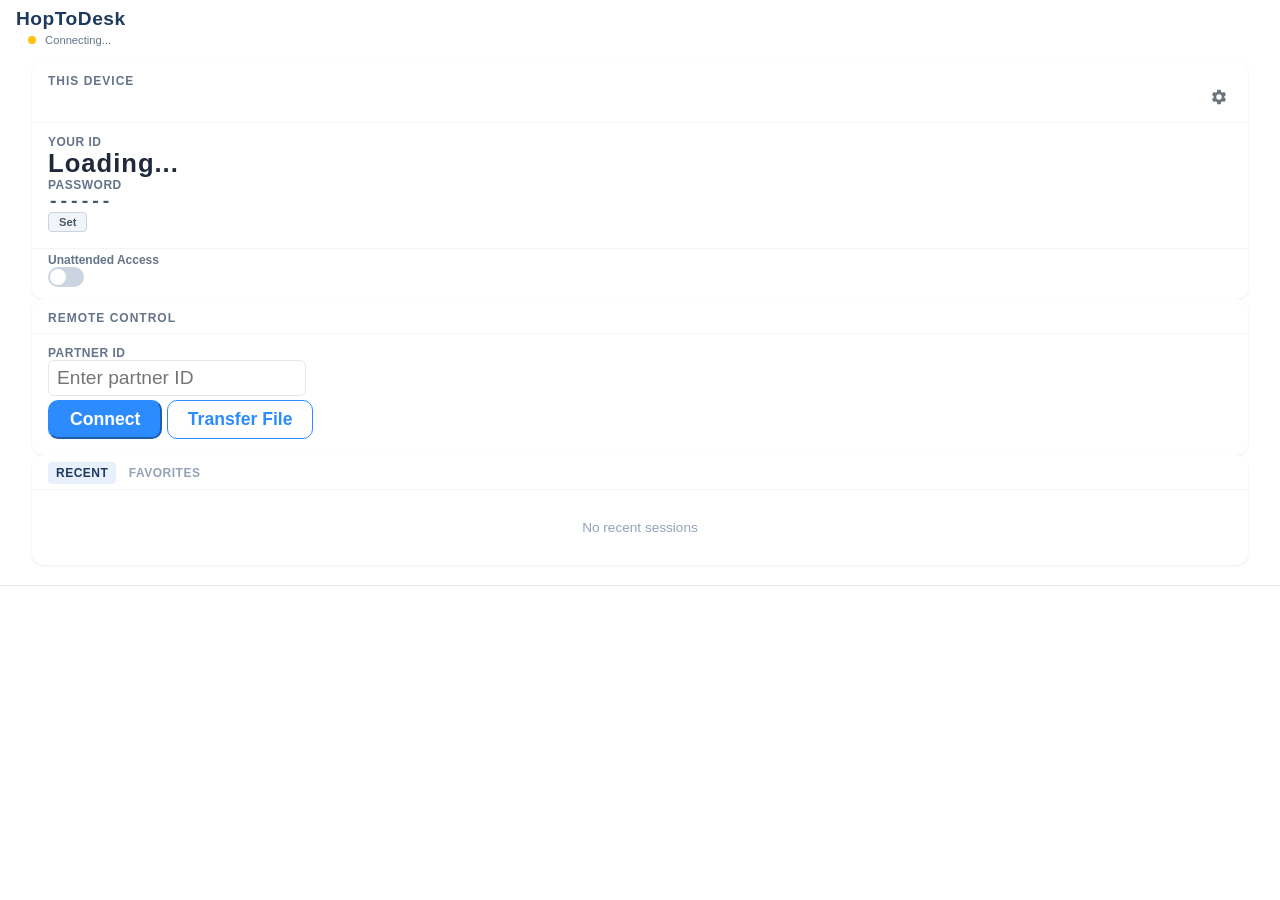
==== commit 9a700ebc: "Update" ====
--- a/src/ui/index.html
+++ b/src/ui/index.html
@@ -73,16 +73,22 @@
         .settings-gear {
             margin-left: auto;
             cursor: pointer;
+            width: 26px;
+            height: 26px;
+            border-radius: 6px;
+            color: #6C757D;
+            text-align: center;
+        }
+
+        .settings-gear svg {
             width: 18px;
             height: 18px;
-            background: no-repeat center center;
-            background-size: contain;
-            background-image: url('[data-uri]');
-            opacity: 0.6;
+            margin: * 0;
         }
 
         .settings-gear:hover {
-            opacity: 1.0;
+            color: #1E293B;
+            background: #F1F5F9;
         }
 
         .card-body {
@@ -237,88 +243,108 @@
         }
 
         .sessions-list {
-            flow: vertical;
-            padding: 4px 8px;
+            flow: horizontal-flow;
+            padding: 10px;
+            border-spacing: 10px;
             overflow-y: scroll-indicator;
             height: *;
         }
 
         .session-item {
-            flow: horizontal;
-            vertical-align: middle;
-            padding: 4px 0;
-            border-radius: 10px;
+            width: 150px;
+            height: 120px;
+            border-radius: 12px;
             cursor: pointer;
             background: white;
             box-shadow: 0 1px 3px rgba(0,0,0,0.06);
-            margin-bottom: 4px;
-            height: 52px;
+            position: relative;
         }
 
         .session-item:hover {
             outline: 1px solid #CBD5E1;
         }
 
-        .session-platform {
-            width: 42px;
-            min-width: 42px;
-            height: 42px;
-            background: #2C8CFF;
-            border-radius: 8px;
+        .session-tile {
+            width: 150px;
+            height: 84px;
+            background: #93C5FD;
+            border-radius: 12px;
             text-align: center;
-            vertical-align: middle;
+            position: relative;
+        }
+
+        .session-tile svg.session-plat {
+            width: 36px;
+            height: 36px;
+            margin: 16px * 0 *;
+        }
+
+        .session-caption {
+            position: absolute;
+            left: 0;
+            right: 0;
+            bottom: 3px;
+            color: #F8FAFC;
             font-size: 0.65em;
-            font-weight: 700;
-            color: white;
-            margin: 4px 0 4px 6px;
-        }
-
-        .session-info {
-            flow: vertical;
-            size: *;
+            font-weight: 600;
+            text-align: center;
+            overflow: hidden;
+            white-space: nowrap;
+            text-overflow: ellipsis;
+            padding: 0 6px;
+        }
+
+        .session-strip {
+            position: absolute;
+            left: 0;
+            right: 0;
+            bottom: 0;
+            height: 36px;
+            flow: horizontal;
+        }
+
+        .session-name {
+            width: *;
+            margin: * 0;
             padding-left: 10px;
-            padding-top: 6px;
-            padding-bottom: 6px;
-            overflow: hidden;
-            vertical-align: middle;
-        }
-
-        .session-name {
-            font-size: 0.9em;
+            font-size: 0.85em;
             font-weight: 600;
             color: #1E293B;
             overflow: hidden;
             white-space: nowrap;
-        }
-
-        .session-sub {
-            font-size: 0.7em;
-            color: #393E46;
-            font-weight: 600;
-            overflow: hidden;
-            white-space: nowrap;
-            margin-top: 2px;
+            text-overflow: ellipsis;
         }
 
         .session-fav {
-            font-size: 0.85em;
-            color: #CBD5E1;
+            position: absolute;
+            right: 5px;
+            top: 5px;
+            width: 20px;
+            height: 20px;
             cursor: pointer;
-            padding: 4px;
-            vertical-align: middle;
-        }
-
-        .session-fav.is-fav {
-            color: #F59E0B;
+            text-align: center;
+        }
+
+        .session-fav svg {
+            width: 16px;
+            height: 16px;
+            margin: * 0;
         }
 
         .session-menu {
-            font-size: 1em;
+            width: 24px;
+            height: 24px;
+            margin: * 6px * 0;
             color: #94A3B8;
             cursor: pointer;
-            padding: 4px 8px;
-            vertical-align: middle;
             border-radius: 6px;
+            text-align: center;
+        }
+
+        .session-menu svg {
+            width: 14px;
+            height: 14px;
+            margin: * 0;
         }
 
         .session-menu:hover {
@@ -747,8 +773,8 @@
         html.darktheme .sessions-tab span.inactive:hover { color: #94A3B8; background: #2a2a4a; }
         html.darktheme .session-item { background: #1a1a2e; box-shadow: 0 1px 3px rgba(0,0,0,0.2); }
         html.darktheme .session-item:hover { outline-color: #475569; }
+        html.darktheme .session-tile { background: #64748B; }
         html.darktheme .session-name { color: #E2E8F0; }
-        html.darktheme .session-sub { color: #94A3B8; }
         html.darktheme .session-menu:hover { background: #2a2a4a; color: #E2E8F0; }
         html.darktheme .ua-section { border-top-color: #2a2a4a; }
         html.darktheme input[type=text], html.darktheme input[type=password] { background: #1a1a2e; border-color: #475569; color: #E2E8F0; }
@@ -902,19 +928,22 @@
     <div class="app">
         <div class="top-bar">
             <div class="brand-name">HopToDesk</div>
+            <button class="button outline" id="install-btn" style="display:none; margin-left:16px;" data-tr="Install">Install</button>
             <div style="width: *;" />
             <div class="connect-status">
                 <span class="connect-status-icon status-connecting" id="status-icon"></span>
                 <span id="status-text" data-tr="Connecting...">Connecting...</span>
             </div>
         </div>
+        <div id="install-trigger" style="display:none"></div>
+        <div id="install-state" style="display:none"></div>
         <div class="main-content">
             <div class="cards-row">
                 <div class="card-device">
-                    <div class="card-header"><span data-tr="This Device">This Device</span><div style="width:*;"></div><div class="settings-gear" id="settings-gear" title="Settings"></div></div>
+                    <div class="card-header"><span data-tr="This Device">This Device</span><div style="width:*;"></div><div class="settings-gear" id="settings-gear" title="Settings"><svg viewBox="0 0 24 24"><path fill="currentColor" d="M19.14 12.94c.04-.3.06-.61.06-.94 0-.32-.02-.64-.07-.94l2.03-1.58a.49.49 0 00.12-.61l-1.92-3.32a.49.49 0 00-.59-.22l-2.39.96c-.5-.38-1.03-.7-1.62-.94l-.36-2.54a.484.484 0 00-.48-.41h-3.84c-.24 0-.43.17-.47.41l-.36 2.54c-.59.24-1.13.57-1.62.94l-2.39-.96a.49.49 0 00-.59.22L2.74 8.87c-.12.21-.08.47.12.61l2.03 1.58c-.05.3-.07.62-.07.94s.02.64.07.94l-2.03 1.58a.49.49 0 00-.12.61l1.92 3.32c.12.22.37.29.59.22l2.39-.96c.5.38 1.03.7 1.62.94l.36 2.54c.05.24.24.41.48.41h3.84c.24 0 .44-.17.47-.41l.36-2.54c.59-.24 1.13-.56 1.62-.94l2.39.96c.22.08.47 0 .59-.22l1.92-3.32c.12-.22.07-.47-.12-.61l-2.01-1.58zM12 15.6A3.6 3.6 0 1112 8.4a3.6 3.6 0 010 7.2z"/></svg></div></div>
                     <div class="card-body">
                         <div>
-                            <div class="id-label" data-tr="Your ID">Your ID</div>
+                            <div class="id-label" id="id-mode-toggle" data-tr="Your ID">Your ID</div>
                             <div id="idbox" class="idbox">Loading...</div>
                         </div>
                         <div>
@@ -1089,7 +1118,6 @@
             <div class="about-link" id="link-agpl">This software is licensed under AGPL 3.0</div>
             <div class="about-link" id="link-source">Source code is available here</div>
             <div style="height:8px;"></div>
-            <div class="about-copyright">This Application uses Sciter Engine, copyright Terra Informatica Software, Inc.</div>
             <div class="about-copyright">Copyright HopToDesk. Originally forked from RustDesk.</div>
             <div style="height:8px;"></div>
             <button class="button" id="about-close" data-tr="OK">OK</button>
@@ -1182,6 +1210,7 @@
             <div class="ctx-item" id="ctx-transfer" data-tr="Transfer File">Transfer File</div>
             <div class="ctx-item" id="ctx-wol">WOL</div>
             <div class="ctx-item" id="ctx-set-mac">Set MAC (WOL)</div>
+            <div class="ctx-item" id="ctx-relay" data-tr="Always connect via relay">Always connect via relay</div>
             <div class="ctx-separator"></div>
             <div class="ctx-item" id="ctx-rename" data-tr="Rename">Rename</div>
             <div class="ctx-item" id="ctx-add-fav" data-tr="Add to Favorites">Add to Favorites</div>
@@ -1233,6 +1262,7 @@
     <div id="ctx-menu-flag" style="visibility:hidden;height:0;overflow:hidden;"></div>
     <div id="wol-flag" style="visibility:hidden;height:0;overflow:hidden;"></div>
     <div id="set-mac-flag" style="visibility:hidden;height:0;overflow:hidden;"></div>
+    <div id="set-relay-flag" style="visibility:hidden;height:0;overflow:hidden;"></div>
     <div id="set-proxy-flag" style="visibility:hidden;height:0;overflow:hidden;"></div>
     <div id="proxy-data" style="visibility:hidden;height:0;overflow:hidden;"></div>
     <div id="2fa-generate-flag" style="visibility:hidden;height:0;overflow:hidden;"></div>
@@ -1326,6 +1356,8 @@
             // 2FA display
             var tfaOn = $(#2fa-status) && $(#2fa-status).text === "on";
             $(#2fa-display).text = tfaOn ? tr("On") : tr("Off");
+            deviceIdText = $(#idbox).text;
+            updateIdDisplay();
         }
 
         function refreshSettingsState() {
@@ -1376,6 +1408,39 @@
             opts[key] = value;
             try { $(#options-data).text = JSON.stringify(opts); } catch(e) {}
         }
+
+        var deviceIdText = "";
+
+        function updateIdDisplay() {
+            var opts = getOptions();
+            var localIp = opts["local_ip"] || "";
+            var idText = opts["id_formatted"] || deviceIdText;
+            var preferIp = opts["show-local-ip"] == "Y";
+            var showIp = preferIp && localIp != "";
+            var label = $(#id-mode-toggle);
+            label.text = showIp ? tr("Your IP") : tr("Your ID");
+            label.attributes["title"] = showIp ? tr("Switch to ID") : (preferIp ? tr("No local IP available - showing ID") : tr("Switch to local IP"));
+            $(#idbox).text = showIp ? localIp : idText;
+            $(#idbox).attributes["title"] = showIp ? tr("Your local IP address - share this for direct LAN connections") : "";
+        }
+
+        try { $(#id-mode-toggle).onClick = function() {
+            var opts = getOptions();
+            setOptionAndUpdate("show-local-ip", opts["show-local-ip"] == "Y" ? "" : "Y");
+            updateIdDisplay();
+        }; } catch(e) { dbg("FAIL: id-mode-toggle: " + e); }
+
+        try {
+            var installBtn = $(#install-btn);
+            if (installBtn) {
+                installBtn.onClick = function() {
+                    var trig = $(#install-trigger);
+                    if (trig) trig.text = "go";
+                };
+            }
+            dbg("OK: install-btn");
+        } catch(e) { dbg("FAIL: install-btn: " + e); }
+
 
         try { $(#ua-set-btn).onClick = function() { openPwSettings(); }; dbg("OK: ua-set-btn"); } catch(e) { dbg("FAIL: ua-set-btn: " + e); }
 
@@ -1561,8 +1626,8 @@
 
         // --- 2FA dialog ---
         // NOTE: All button handlers are attached via .onClick AFTER creating
-        // dynamic elements. Using "event click $(#id)" for non-existent elements
-        // crashes old XP Sciter and kills all subsequent handler registrations.
+        // dynamic elements; "event click $(#id)" must not be used for elements
+        // that do not exist yet.
 
         function bind2faCloseBtn() {
             var btn = $(#tfa-close-btn);
@@ -1648,7 +1713,7 @@
                             }
                             content.html = "<div class='dialog-text' style='font-size:0.8em; margin-bottom:8px;'>" + tr("Scan this QR code or enter the secret manually in your authenticator app:") + "</div>" +
                                 qrHtml +
-                                "<div class='dialog-mono' style='margin-bottom:8px; font-size:0.7em;'>" + secret + "</div>" +
+                                "<div class='dialog-mono' style='margin-bottom:8px; font-size:1.1em; font-weight:700; text-align:center; letter-spacing:2px; line-height:1.5;'>" + secret + "</div>" +
                                 "<div class='dialog-label' style='margin-bottom:4px;'>" + tr("Enter your 6-digit code") + "</div>" +
                                 "<input type='text' id='tfa-code-input' class='dialog-input' style='letter-spacing:4px; text-align:center;' maxlength='6' placeholder='000000' />" +
                                 "<div class='dialog-error' id='tfa-verify-error'></div>" +
@@ -1815,26 +1880,43 @@
         }; dbg("OK: tab-fav"); } catch(e) { dbg("FAIL: tab-fav: " + e); }
 
         // Session items and 3-dot menu use event delegation (class selectors, elements exist)
+        function eventOnCardAction(evt) {
+            var t = evt ? evt.target : null;
+            while (t) {
+                var cls = (t.attributes ? t.attributes["class"] : "") || "";
+                if (cls.indexOf("session-item") >= 0) return false;
+                if (cls.indexOf("session-fav") >= 0 || cls.indexOf("session-menu") >= 0) return true;
+                t = t.parent;
+            }
+            return false;
+        }
+
         event click $(div.session-item) (evt, el) {
+            if (eventOnCardAction(evt)) return;
             var id = el.attributes["data-id"];
             if (id) $(#remote-id).value = formatId(id);
         }
 
         event dblclick $(div.session-item) (evt, el) {
+            if (eventOnCardAction(evt)) return;
             var id = el.attributes["data-id"];
             if (id) $(#connect-target).text = id;
         }
 
+        function sessionIdOf(el) {
+            var item = el;
+            while (item && !item.attributes["data-id"]) item = item.parent;
+            return item ? item.attributes["data-id"] : null;
+        }
+
         event click $(.session-fav) (evt, el) {
-            var item = el.parent;
-            var id = item.attributes["data-id"];
+            var id = sessionIdOf(el);
             if (id) $(#fav-toggle-flag).text = id;
             return true;
         }
 
         event click $(.session-menu) (evt, el) {
-            var item = el.parent;
-            var id = item.attributes["data-id"];
+            var id = sessionIdOf(el);
             if (id) $(#ctx-menu-flag).text = id;
             return true;
         }
@@ -1843,19 +1925,21 @@
 
         var ctx_peer_id = "";
         var ctx_is_fav = false;
+        var ctx_relay = false;
+
+        function updateCtxRelayItem() {
+            $(#ctx-relay).text = (ctx_relay ? "✓ " : "") + tr("Always connect via relay");
+        }
 
         function showCtxMenuById(id) {
             if (!id) return;
-            ctx_peer_id = id;
-
-            ctx_is_fav = false;
-            $(#ctx-add-fav).style#display = "block";
-            $(#ctx-remove-fav).style#display = "none";
-
-            var menuEl = $(#ctx-menu);
-            menuEl.style#left = "80px";
-            menuEl.style#top = "200px";
-            $(#ctx-menu-overlay).style#display = "block";
+            for (var item in $$(div.session-item)) {
+                if (item.attributes["data-id"] == id) {
+                    var trigger = item.select(".session-menu");
+                    if (trigger) showCtxMenu(trigger);
+                    return;
+                }
+            }
         }
 
         var _ctxOverflowEls = [];
@@ -1873,6 +1957,9 @@
             ctx_is_fav = favEl && (favEl.attributes["class"] || "").indexOf("is-fav") >= 0;
             $(#ctx-add-fav).style#display = ctx_is_fav ? "none" : "block";
             $(#ctx-remove-fav).style#display = ctx_is_fav ? "block" : "none";
+
+            ctx_relay = item.attributes["data-relay"] == "Y";
+            updateCtxRelayItem();
 
             _ctxOverflowEls = [];
             var p = $(#ctx-menu-overlay).parent;
@@ -1891,6 +1978,7 @@
             }
 
             var bh = el.box(#height);
+            var bw = el.box(#width);
             var root = $(html);
             var sx = el.box(#left, #screen);
             var sy = el.box(#top, #screen);
@@ -1899,9 +1987,24 @@
             var bx = sx - rx;
             var by = sy - ry + bh;
             var menuEl = $(#ctx-menu);
+            $(#ctx-menu-overlay).style#display = "block";
+
+            var mw = menuEl.box(#width);
+            var mh = menuEl.box(#height);
+            if (mw <= 0) mw = 170;
+            if (mh <= 0) mh = 240;
+            var rw = root.box(#width);
+            var rh = root.box(#height);
+
+            bx = bx + bw - mw;
+            if (bx + mw > rw - 6) bx = rw - mw - 6;
+            if (bx < 6) bx = 6;
+            if (by + mh > rh - 6) {
+                by = sy - ry - mh;
+                if (by < 6) by = 6;
+            }
             menuEl.style#left = bx + "px";
             menuEl.style#top = by + "px";
-            $(#ctx-menu-overlay).style#display = "block";
         }
 
         function hideCtxMenu() {
@@ -1928,6 +2031,10 @@
             if (ctx_peer_id) $(#wol-flag).text = ctx_peer_id;
             hideCtxMenu();
         }; } catch(e) { dbg("FAIL: ctx-wol: " + e); }
+        try { $(#ctx-relay).onClick = function() {
+            if (ctx_peer_id) $(#set-relay-flag).text = ctx_peer_id + "|" + (ctx_relay ? "" : "Y");
+            hideCtxMenu();
+        }; } catch(e) { dbg("FAIL: ctx-relay: " + e); }
         try { $(#ctx-set-mac).onClick = function() {
             if (!ctx_peer_id) { hideCtxMenu(); return; }
             hideCtxMenu();
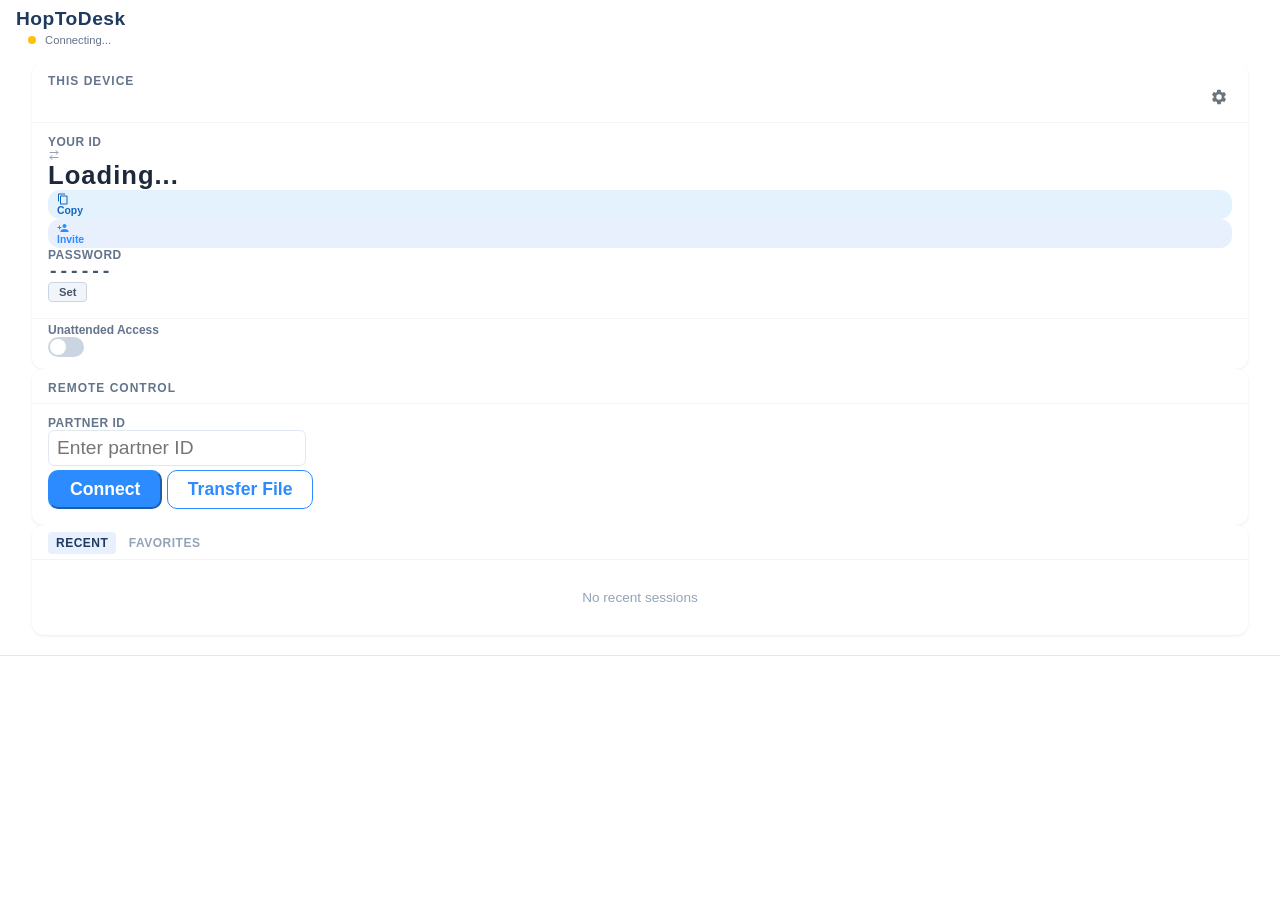
==== commit bb0c15b4: "Update" ====
--- a/src/ui/index.html
+++ b/src/ui/index.html
@@ -117,6 +117,120 @@
             font-size: 1.1em;
             font-weight: 600;
             color: #475569;
+            cursor: pointer;
+        }
+
+        #id-mode-toggle {
+            flow: horizontal;
+            border-spacing: 4px;
+            cursor: pointer;
+        }
+
+        #id-mode-toggle:hover {
+            color: #0D6EFD;
+        }
+
+        #id-mode-toggle svg {
+            width: 12px;
+            height: 12px;
+            margin: * 0;
+            color: #94A3B8;
+        }
+
+        #id-mode-toggle:hover svg {
+            color: #0D6EFD;
+        }
+
+        .id-row {
+            flow: horizontal;
+            border-spacing: 8px;
+        }
+
+        .id-row .idbox {
+            margin: * 0;
+            cursor: pointer;
+        }
+
+        .copy-pill {
+            flow: horizontal;
+            border-spacing: 4px;
+            background: #E3F2FD;
+            border-radius: 12px;
+            padding: 3px 12px 3px 9px;
+            cursor: pointer;
+            font-size: 0.65em;
+            font-weight: 700;
+            color: #1565C0;
+            margin: * 0;
+        }
+
+        .copy-pill:hover {
+            background: #BBDEFB;
+        }
+
+        .invite-pill {
+            flow: horizontal;
+            border-spacing: 4px;
+            background: #E8F0FE;
+            border-radius: 12px;
+            padding: 3px 12px 3px 9px;
+            cursor: pointer;
+            font-size: 0.65em;
+            font-weight: 700;
+            color: #2C8CFF;
+            margin: * 0;
+        }
+
+        .invite-pill:hover {
+            background: #D0E3FF;
+        }
+
+        .invite-pill svg {
+            width: 12px;
+            height: 12px;
+            margin: * 0;
+            color: #2C8CFF;
+        }
+
+        .copy-pill svg {
+            width: 12px;
+            height: 12px;
+            margin: * 0;
+            color: #1565C0;
+        }
+
+        .copy-pill div {
+            margin: * 0;
+        }
+
+        .copy-pill.copied, .copy-pill.copied:hover {
+            background: #E8F5E9;
+            color: #2E7D32;
+        }
+
+        .copy-pill.copied svg {
+            color: #2E7D32;
+        }
+
+        #ticket-icon {
+            width: 26px;
+            height: 26px;
+            border-radius: 6px;
+            margin: * 10px * 0;
+            color: #007BFF;
+            cursor: pointer;
+            text-align: center;
+        }
+
+        #ticket-icon svg {
+            width: 18px;
+            height: 18px;
+            margin: * 0;
+        }
+
+        #ticket-icon:hover {
+            color: #0056b3;
+            background: #F1F5F9;
         }
 
         .connect-buttons {
@@ -640,6 +754,23 @@
             border-radius: 6px;
             font-size: 0.85em;
             cursor: pointer;
+        }
+
+        .pw-dialog-header {
+            flow: horizontal;
+        }
+
+        .pw-random-row {
+            flow: horizontal;
+            border-spacing: 8px;
+        }
+
+        .pw-random-display {
+            font-family: Consolas, 'Courier New', Tahoma;
+            font-size: 1.1em;
+            font-weight: 600;
+            color: #475569;
+            margin: * 0;
         }
 
         #about-overlay {
@@ -806,6 +937,18 @@
         html.darktheme .ctx-separator { background: #2a2a4a; }
         html.darktheme .empty-state { color: #64748B; }
         html.darktheme select { background: #1a1a2e; border-color: #475569; color: #E2E8F0; }
+        html.darktheme .copy-pill { background: #2a2a4a; color: #90CAF9; }
+        html.darktheme .copy-pill svg { color: #90CAF9; }
+        html.darktheme .copy-pill:hover { background: #334155; }
+        html.darktheme .invite-pill { background: #2a2a4a; color: #90CAF9; }
+        html.darktheme .invite-pill svg { color: #90CAF9; }
+        html.darktheme .invite-pill:hover { background: #334155; }
+        html.darktheme .copy-pill.copied, html.darktheme .copy-pill.copied:hover { background: #1b3a2a; color: #81C784; }
+        html.darktheme .copy-pill.copied svg { color: #81C784; }
+        html.darktheme #id-mode-toggle:hover, html.darktheme #id-mode-toggle:hover svg { color: #60A5FA; }
+        html.darktheme #ticket-icon { color: #60A5FA; }
+        html.darktheme #ticket-icon:hover { background: #2a2a4a; }
+        html.darktheme .pw-random-display { color: #CBD5E1; }
 
         /* Dialog overlay classes */
         .dialog-overlay { display:none; position:fixed; left:0; top:0; right:0; bottom:0; background:rgba(0,0,0,0.4); text-align:center; vertical-align:middle; z-index:200; }
@@ -912,6 +1055,7 @@
             }
         } catch(e) {}
     }
+    try { refreshTitles(); if (deviceIdText != "") updateIdDisplay(); } catch(e) {}
 }
 
 self.ready = function() {
@@ -930,6 +1074,7 @@
             <div class="brand-name">HopToDesk</div>
             <button class="button outline" id="install-btn" style="display:none; margin-left:16px;" data-tr="Install">Install</button>
             <div style="width: *;" />
+            <div id="ticket-icon" style="display:none"><svg viewBox="0 0 24 24"><path fill="currentColor" d="M22 10V6c0-1.1-.9-2-2-2H4c-1.1 0-2 .9-2 2v4c1.1 0 2 .9 2 2s-.9 2-2 2v4c0 1.1.9 2 2 2h16c1.1 0 2-.9 2-2v-4c-1.1 0-2-.9-2-2s.9-2 2-2z"/></svg></div>
             <div class="connect-status">
                 <span class="connect-status-icon status-connecting" id="status-icon"></span>
                 <span id="status-text" data-tr="Connecting...">Connecting...</span>
@@ -943,8 +1088,12 @@
                     <div class="card-header"><span data-tr="This Device">This Device</span><div style="width:*;"></div><div class="settings-gear" id="settings-gear" title="Settings"><svg viewBox="0 0 24 24"><path fill="currentColor" d="M19.14 12.94c.04-.3.06-.61.06-.94 0-.32-.02-.64-.07-.94l2.03-1.58a.49.49 0 00.12-.61l-1.92-3.32a.49.49 0 00-.59-.22l-2.39.96c-.5-.38-1.03-.7-1.62-.94l-.36-2.54a.484.484 0 00-.48-.41h-3.84c-.24 0-.43.17-.47.41l-.36 2.54c-.59.24-1.13.57-1.62.94l-2.39-.96a.49.49 0 00-.59.22L2.74 8.87c-.12.21-.08.47.12.61l2.03 1.58c-.05.3-.07.62-.07.94s.02.64.07.94l-2.03 1.58a.49.49 0 00-.12.61l1.92 3.32c.12.22.37.29.59.22l2.39-.96c.5.38 1.03.7 1.62.94l.36 2.54c.05.24.24.41.48.41h3.84c.24 0 .44-.17.47-.41l.36-2.54c.59-.24 1.13-.56 1.62-.94l2.39.96c.22.08.47 0 .59-.22l1.92-3.32c.12-.22.07-.47-.12-.61l-2.01-1.58zM12 15.6A3.6 3.6 0 1112 8.4a3.6 3.6 0 010 7.2z"/></svg></div></div>
                     <div class="card-body">
                         <div>
-                            <div class="id-label" id="id-mode-toggle" data-tr="Your ID">Your ID</div>
-                            <div id="idbox" class="idbox">Loading...</div>
+                            <div class="id-label" id="id-mode-toggle"><div id="id-mode-label" data-tr="Your ID">Your ID</div><svg viewBox="0 0 24 24" fill="none" stroke="currentColor" stroke-width="2" stroke-linecap="round" stroke-linejoin="round"><path d="M16 3l4 4-4 4"/><path d="M20 7H4"/><path d="M8 21l-4-4 4-4"/><path d="M4 17h16"/></svg></div>
+                            <div class="id-row">
+                                <div id="idbox" class="idbox">Loading...</div>
+                                <div id="copy-id" class="copy-pill"><svg viewBox="0 0 24 24"><path fill="currentColor" d="M16 1H4c-1.1 0-2 .9-2 2v14h2V3h12V1zm3 4H8c-1.1 0-2 .9-2 2v14c0 1.1.9 2 2 2h11c1.1 0 2-.9 2-2V7c0-1.1-.9-2-2-2zm0 16H8V7h11v14z"/></svg><div id="copy-id-label" data-tr="Copy">Copy</div></div>
+                                <div id="invite-pill" class="invite-pill"><svg viewBox="0 0 24 24"><path fill="currentColor" d="M15 12c2.21 0 4-1.79 4-4s-1.79-4-4-4-4 1.79-4 4 1.79 4 4 4zm-9-2V7H4v3H1v2h3v3h2v-3h3v-2H6zm9 4c-2.67 0-8 1.34-8 4v2h16v-2c0-2.66-5.33-4-8-4z"/></svg><div id="invite-pill-label" data-tr="Invite">Invite</div></div>
+                            </div>
                         </div>
                         <div>
                             <div class="pw-label" data-tr="Password">Password</div>
@@ -1018,6 +1167,10 @@
                     <div class="setting-row" id="toggle-tunnel">
                         <span class="setting-name" data-tr="TCP Tunneling">TCP Tunneling</span>
                         <div class="toggle-switch" id="sw-tunnel"><div class="toggle-knob"></div></div>
+                    </div>
+                    <div class="setting-row" id="toggle-terminal">
+                        <span class="setting-name" data-tr="Remote Terminal">Remote Terminal</span>
+                        <div class="toggle-switch" id="sw-terminal"><div class="toggle-knob"></div></div>
                     </div>
                     <div class="setting-row" id="toggle-remote-printing">
                         <span class="setting-name" data-tr="Remote Printing">Remote Printing</span>
@@ -1092,18 +1245,32 @@
 
     <div id="pw-settings-overlay">
         <div id="pw-settings-dialog">
-            <div class="pw-dialog-title" data-tr="Password Settings">Password Settings</div>
+            <div class="pw-dialog-header">
+                <div class="pw-dialog-title" data-tr="Password Settings">Password Settings</div>
+                <div style="width:*;"></div>
+                <span class="settings-close" id="pw-settings-close">X</span>
+            </div>
             <div class="pw-dialog-section">
                 <div class="pw-dialog-section-title" data-tr="Permanent Password">Permanent Password</div>
-                <input type="password" id="perm-pw1" placeholder="Password (min 6 chars)" />
-                <input type="password" id="perm-pw2" placeholder="Confirm password" />
+                <div class="dialog-label" data-tr="Password">Password</div>
+                <input type="password" id="perm-pw1" />
+                <div class="dialog-label" data-tr="Confirm">Confirm</div>
+                <input type="password" id="perm-pw2" />
                 <div class="pw-dialog-error" id="perm-pw-error"></div>
+                <div style="font-size:0.7em; color:#94A3B8;">Leave empty to clear permanent password.</div>
+            </div>
+            <div class="pw-dialog-section">
+                <div class="pw-dialog-section-title" data-tr="Random Password">Random Password</div>
+                <div class="pw-random-row">
+                    <div id="pw-random-display" class="pw-random-display"></div>
+                    <div style="width:*;"></div>
+                    <button class="ua-set-btn" id="pw-refresh" data-tr="Refresh">Refresh</button>
+                </div>
             </div>
             <div class="pw-dialog-buttons">
                 <button class="button outline" id="pw-settings-cancel" data-tr="Cancel">Cancel</button>
                 <button class="button" id="pw-settings-save" data-tr="Save">Save</button>
             </div>
-            <div style="font-size:0.7em; color:#94A3B8; padding-top:4px;">Leave empty to clear permanent password.</div>
         </div>
     </div>
 
@@ -1228,6 +1395,19 @@
             <div style="flow:horizontal; border-spacing:8px;">
                 <button class="button outline" id="rename-cancel" style="width:*; height:2em; border-radius:6px; font-size:0.85em;" data-tr="Cancel">Cancel</button>
                 <button class="button" id="rename-save" style="width:*; height:2em; border-radius:6px; font-size:0.85em;" data-tr="Save">Save</button>
+            </div>
+        </div>
+    </div>
+
+    <div id="invite-overlay" class="dialog-overlay">
+        <div class="dialog-box">
+            <div class="dialog-title" data-tr="Invite A Device">Invite A Device</div>
+            <div class="dialog-text" data-tr="Input an ID to send a connection invitation for this device:">Input an ID to send a connection invitation for this device:</div>
+            <input type="text" id="invite-input" class="dialog-input" maxlength="12" data-tr-placeholder="Device ID to invite" placeholder="Device ID to invite" />
+            <div class="dialog-error" id="invite-error"></div>
+            <div class="dialog-buttons">
+                <button class="button outline" id="invite-cancel" style="width:*; height:2em; border-radius:6px; font-size:0.85em;" data-tr="Cancel">Cancel</button>
+                <button class="button" id="invite-send" style="width:*; height:2em; border-radius:6px; font-size:0.85em;" data-tr="Send">Send</button>
             </div>
         </div>
     </div>
@@ -1275,6 +1455,9 @@
     <div id="options-data" style="visibility:hidden;height:0;overflow:hidden;"></div>
     <div id="set-custom-api-flag" style="visibility:hidden;height:0;overflow:hidden;"></div>
     <div id="set-invite-code-flag" style="visibility:hidden;height:0;overflow:hidden;"></div>
+    <div id="copy-flag" style="visibility:hidden;height:0;overflow:hidden;"></div>
+    <div id="refresh-pw-flag" style="visibility:hidden;height:0;overflow:hidden;"></div>
+    <div id="invite-flag" style="visibility:hidden;height:0;overflow:hidden;"></div>
 
     <!-- Debug log panel (hidden — change display:none to display:block to enable) -->
     <div id="debug-log" style="display:none; position:fixed; bottom:0; left:0; right:0; height:100px; background:#111; color:#0f0; font-family:Consolas,monospace; font-size:11px; overflow-y:scroll; padding:4px 8px; z-index:99999;"></div>
@@ -1294,8 +1477,18 @@
             $(#perm-pw1).value = "";
             $(#perm-pw2).value = "";
             $(#perm-pw-error).text = "";
+            $(#pw-random-display).text = $(#pwbox).text;
             $(#pw-settings-overlay).style#display = "block";
             $(#perm-pw1).state.focus = true;
+        }
+
+        function closePwSettings() {
+            $(#pw-settings-overlay).style#display = "none";
+        }
+
+        function setRandomPassword(pw) {
+            $(#pwbox).text = pw;
+            $(#pw-random-display).text = pw;
         }
 
         function openSettings() {
@@ -1341,6 +1534,7 @@
             updateToggle($(#sw-remote-restart), isDefaultOn(opts, "enable-remote-restart"));
             updateToggle($(#sw-tunnel), isDefaultOn(opts, "enable-tunnel"));
             updateToggle($(#sw-lan-discovery), isDefaultOn(opts, "enable-lan-discovery"));
+            updateToggle($(#sw-terminal), isDefaultOn(opts, "enable-terminal"));
             // Default-OFF toggles
             updateToggle($(#sw-remote-printing), isDefaultOff(opts, "enable-remote-printing"));
             updateToggle($(#sw-wol), isDefaultOff(opts, "enable-wol"));
@@ -1368,6 +1562,7 @@
             updateToggle($(#sw-remote-restart), isDefaultOn(opts, "enable-remote-restart"));
             updateToggle($(#sw-tunnel), isDefaultOn(opts, "enable-tunnel"));
             updateToggle($(#sw-lan-discovery), isDefaultOn(opts, "enable-lan-discovery"));
+            updateToggle($(#sw-terminal), isDefaultOn(opts, "enable-terminal"));
             updateToggle($(#sw-remote-printing), isDefaultOff(opts, "enable-remote-printing"));
             updateToggle($(#sw-wol), isDefaultOff(opts, "enable-wol"));
             updateToggle($(#sw-direct-server), isDefaultOff(opts, "direct-server"));
@@ -1378,7 +1573,16 @@
             $(#2fa-display).text = tfaOn ? tr("On") : tr("Off");
         }
 
+        function setDashboardId(dashId) {
+            var opts = getOptions();
+            opts["dashboard_user_id"] = dashId;
+            try { $(#options-data).text = JSON.stringify(opts); } catch(e) {}
+            updateDashboardDisplay(dashId);
+        }
+
         function updateDashboardDisplay(dashId) {
+            var linked = dashId && dashId.length > 0 && dashId != "pending...";
+            $(#ticket-icon).style#display = linked ? "block" : "none";
             if (dashId && dashId.length > 0) {
                 $(#dashboard-display).text = tr("Linked");
                 $(#dashboard-arrow).text = dashId.substr(0, 10) + "..";
@@ -1414,14 +1618,50 @@
         function updateIdDisplay() {
             var opts = getOptions();
             var localIp = opts["local_ip"] || "";
+            if (localIp == "0.0.0.0") localIp = "";
             var idText = opts["id_formatted"] || deviceIdText;
             var preferIp = opts["show-local-ip"] == "Y";
             var showIp = preferIp && localIp != "";
             var label = $(#id-mode-toggle);
-            label.text = showIp ? tr("Your IP") : tr("Your ID");
+            $(#id-mode-label).text = showIp ? tr("Your IP") : tr("Your ID");
             label.attributes["title"] = showIp ? tr("Switch to ID") : (preferIp ? tr("No local IP available - showing ID") : tr("Switch to local IP"));
             $(#idbox).text = showIp ? localIp : idText;
-            $(#idbox).attributes["title"] = showIp ? tr("Your local IP address - share this for direct LAN connections") : "";
+            $(#idbox).attributes["title"] = showIp ? tr("Your local IP address - share this for direct LAN connections") : tr("Your unique device ID - share this with others so they can connect to you");
+            $(#copy-id).attributes["title"] = showIp ? tr("Copy your local IP to clipboard") : tr("Copy your device ID to clipboard so others can connect to you");
+            $(#invite-pill).style#display = showIp ? "none" : "block";
+        }
+
+        function refreshTitles() {
+            $(#pwbox).attributes["title"] = tr("Password (Click to Copy)");
+            $(#ticket-icon).attributes["title"] = tr("Open support tickets");
+            $(#invite-pill).attributes["title"] = tr("Send a connection invitation to another device by entering its ID");
+        }
+
+        function copyText(text) {
+            var value = ((text || "") + "").replace(/ /g, "");
+            if (!value) return;
+            $(#copy-flag).text = value;
+        }
+
+        function copyIdToClipboard() {
+            copyText($(#idbox).text);
+        }
+
+        function setCopyLabel(key, copied) {
+            var pill = $(#copy-id);
+            $(#copy-id-label).text = tr(key);
+            if (copied) pill.attributes.addClass("copied");
+            else pill.attributes.removeClass("copied");
+        }
+
+        function showCopied() {
+            setCopyLabel("Copied", true);
+            $(#copy-id).timer(1500, function() { setCopyLabel("Copy", false); });
+        }
+
+        function showCopyFailed() {
+            setCopyLabel("Copy failed", true);
+            $(#copy-id).timer(2000, function() { setCopyLabel("Copy", false); });
         }
 
         try { $(#id-mode-toggle).onClick = function() {
@@ -1429,6 +1669,39 @@
             setOptionAndUpdate("show-local-ip", opts["show-local-ip"] == "Y" ? "" : "Y");
             updateIdDisplay();
         }; } catch(e) { dbg("FAIL: id-mode-toggle: " + e); }
+
+        try { $(#copy-id).onClick = function() { copyIdToClipboard(); }; dbg("OK: copy-id"); } catch(e) { dbg("FAIL: copy-id: " + e); }
+        try { $(#idbox).onClick = function() { copyIdToClipboard(); }; dbg("OK: idbox-copy"); } catch(e) { dbg("FAIL: idbox-copy: " + e); }
+        try { $(#pwbox).onClick = function() { copyText($(#pwbox).text); }; dbg("OK: pwbox-copy"); } catch(e) { dbg("FAIL: pwbox-copy: " + e); }
+        try { $(#ticket-icon).onClick = function() { $(#open-ticket-flag).text = "1"; }; dbg("OK: ticket-icon"); } catch(e) { dbg("FAIL: ticket-icon: " + e); }
+
+        function openInviteDialog() {
+            $(#invite-input).value = "";
+            $(#invite-error).text = "";
+            $(#invite-overlay).style#display = "block";
+            $(#invite-input).state.focus = true;
+        }
+
+        function closeInviteDialog() {
+            $(#invite-overlay).style#display = "none";
+        }
+
+        function sendInvite() {
+            var id = ($(#invite-input).value || "").replace(/ /g, "");
+            if (!id) return;
+            if (isOwnId(id)) { $(#invite-error).text = tr("Can not invite yourself."); return; }
+            if (id.length < 9 || id.length > 10) { $(#invite-error).text = tr("Please enter a valid device ID."); return; }
+            if (!/^[0-9]+$/.test(id)) { $(#invite-error).text = tr("Device ID must contain only numbers (0-9)."); return; }
+            $(#invite-flag).text = id;
+            closeInviteDialog();
+        }
+
+        try { $(#invite-pill).onClick = function() { openInviteDialog(); }; dbg("OK: invite-pill"); } catch(e) { dbg("FAIL: invite-pill: " + e); }
+        try { $(#invite-cancel).onClick = function() { closeInviteDialog(); }; dbg("OK: invite-cancel"); } catch(e) { dbg("FAIL: invite-cancel: " + e); }
+        try { $(#invite-send).onClick = function() { sendInvite(); }; dbg("OK: invite-send"); } catch(e) { dbg("FAIL: invite-send: " + e); }
+        try { $(#invite-input).onKey = function(evt) {
+            if (evt.keyCode == Event.VK_RETURN) { sendInvite(); return true; }
+        }; dbg("OK: invite-enter"); } catch(e) { dbg("FAIL: invite-enter: " + e); }
 
         try {
             var installBtn = $(#install-btn);
@@ -1476,6 +1749,7 @@
         makeDefaultOnToggle("#toggle-remote-restart", "#sw-remote-restart", "enable-remote-restart");
         makeDefaultOnToggle("#toggle-tunnel", "#sw-tunnel", "enable-tunnel");
         makeDefaultOnToggle("#toggle-lan-discovery", "#sw-lan-discovery", "enable-lan-discovery");
+        makeDefaultOnToggle("#toggle-terminal", "#sw-terminal", "enable-terminal");
 
         // --- Toggle handlers (default-OFF options: Y/N) ---
         function makeDefaultOffToggle(rowId, swId, optionKey) {
@@ -1820,38 +2094,52 @@
         }; dbg("OK: link-source"); } catch(e) { dbg("FAIL: link-source: " + e); }
 
         try { $(#pw-settings-save).onClick = function() {
-            var pw1 = $(#perm-pw1).value || "";
-            var pw2 = $(#perm-pw2).value || "";
+            var pw1 = ($(#perm-pw1).value || "").trim();
+            var pw2 = ($(#perm-pw2).value || "").trim();
             if (pw1.length == 0 && pw2.length == 0) {
                 $(#set-perm-pw-flag).text = "__CLEAR__";
-                $(#pw-settings-overlay).style#display = "none";
+                closePwSettings();
                 return;
             }
             if (pw1.length < 6) {
-                $(#perm-pw-error).text = tr("Password must be at least 6 characters");
+                $(#perm-pw-error).text = tr("Too short, at least 6 characters.");
                 return;
             }
             if (pw1 != pw2) {
-                $(#perm-pw-error).text = tr("Passwords do not match");
+                $(#perm-pw-error).text = tr("The confirmation is not identical.");
                 return;
             }
             $(#set-perm-pw-flag).text = pw1;
-            $(#pw-settings-overlay).style#display = "none";
+            closePwSettings();
         }; dbg("OK: pw-settings-save"); } catch(e) { dbg("FAIL: pw-settings-save: " + e); }
 
-        try { $(#pw-settings-cancel).onClick = function() {
-            $(#pw-settings-overlay).style#display = "none";
-        }; dbg("OK: pw-settings-cancel"); } catch(e) { dbg("FAIL: pw-settings-cancel: " + e); }
+        try { $(#pw-settings-cancel).onClick = function() { closePwSettings(); }; dbg("OK: pw-settings-cancel"); } catch(e) { dbg("FAIL: pw-settings-cancel: " + e); }
+        try { $(#pw-settings-close).onClick = function() { closePwSettings(); }; dbg("OK: pw-settings-close"); } catch(e) { dbg("FAIL: pw-settings-close: " + e); }
+        try { $(#pw-settings-overlay).onClick = function(evt) {
+            if (evt && evt.target === $(#pw-settings-overlay)) closePwSettings();
+        }; dbg("OK: pw-settings-overlay"); } catch(e) { dbg("FAIL: pw-settings-overlay: " + e); }
+        try { $(#pw-refresh).onClick = function() { $(#refresh-pw-flag).text = "1"; }; dbg("OK: pw-refresh"); } catch(e) { dbg("FAIL: pw-refresh: " + e); }
+
+        function isOwnId(id) {
+            var mine = ((getOptions()["id_formatted"] || deviceIdText || "") + "").replace(/ /g, "");
+            return mine.length > 0 && mine == id;
+        }
+
+        function rejectOwnId() {
+            view.msgbox(#alert, tr("Error"), tr("You cannot connect to your own computer"));
+        }
 
         try { $(button#connect).onClick = function() {
             var id = ($(#remote-id).value || "").replace(/ /g, "");
             if (!id) return;
+            if (isOwnId(id)) { rejectOwnId(); return; }
             $(#connect-target).text = id;
         }; dbg("OK: connect"); } catch(e) { dbg("FAIL: connect: " + e); }
 
         try { $(#remote-id).onKey = function(evt) {
             if (evt.keyCode == Event.VK_RETURN) {
                 var id = (this.value || "").replace(/ /g, "");
+                if (id && isOwnId(id)) { rejectOwnId(); return true; }
                 if (id) $(#connect-target).text = id;
                 return true;
             }
@@ -1860,6 +2148,7 @@
         try { $(button#file-transfer).onClick = function() {
             var id = ($(#remote-id).value || "").replace(/ /g, "");
             if (!id) return;
+            if (isOwnId(id)) { rejectOwnId(); return; }
             $(#ft-target).text = id;
         }; dbg("OK: file-transfer"); } catch(e) { dbg("FAIL: file-transfer: " + e); }
 
@@ -1926,6 +2215,8 @@
         var ctx_peer_id = "";
         var ctx_is_fav = false;
         var ctx_relay = false;
+        var ctx_alias = "";
+        var dialog_peer_id = "";
 
         function updateCtxRelayItem() {
             $(#ctx-relay).text = (ctx_relay ? "✓ " : "") + tr("Always connect via relay");
@@ -1960,6 +2251,8 @@
 
             ctx_relay = item.attributes["data-relay"] == "Y";
             updateCtxRelayItem();
+            ctx_alias = item.attributes["data-alias"] || "";
+            $(#ctx-forget-pw).style#display = item.attributes["data-haspw"] == "Y" ? "block" : "none";
 
             _ctxOverflowEls = [];
             var p = $(#ctx-menu-overlay).parent;
@@ -2037,6 +2330,7 @@
         }; } catch(e) { dbg("FAIL: ctx-relay: " + e); }
         try { $(#ctx-set-mac).onClick = function() {
             if (!ctx_peer_id) { hideCtxMenu(); return; }
+            dialog_peer_id = ctx_peer_id;
             hideCtxMenu();
             $(#mac-input).value = "";
             $(#mac-error).text = "";
@@ -2045,8 +2339,9 @@
         }; } catch(e) { dbg("FAIL: ctx-set-mac: " + e); }
         try { $(#ctx-rename).onClick = function() {
             if (!ctx_peer_id) { hideCtxMenu(); return; }
+            dialog_peer_id = ctx_peer_id;
             hideCtxMenu();
-            $(#rename-input).value = "";
+            $(#rename-input).value = ctx_alias;
             $(#rename-overlay).style#display = "block";
             $(#rename-input).state.focus = true;
         }; } catch(e) { dbg("FAIL: ctx-rename: " + e); }
@@ -2072,9 +2367,9 @@
             $(#rename-overlay).style#display = "none";
         }; } catch(e) { dbg("FAIL: rename-cancel: " + e); }
         try { $(#rename-save).onClick = function() {
-            var alias = $(#rename-input).value || "";
-            if (ctx_peer_id) {
-                $(#rename-peer-flag).text = ctx_peer_id + "|" + alias;
+            var alias = ($(#rename-input).value || "").trim();
+            if (dialog_peer_id && alias) {
+                $(#rename-peer-flag).text = dialog_peer_id + "|" + alias;
             }
             $(#rename-overlay).style#display = "none";
         }; } catch(e) { dbg("FAIL: rename-save: " + e); }
@@ -2089,8 +2384,8 @@
                 $(#mac-error).text = "Invalid MAC format (use AA:BB:CC:DD:EE:FF)";
                 return;
             }
-            if (ctx_peer_id) {
-                $(#set-mac-flag).text = ctx_peer_id + "|" + mac;
+            if (dialog_peer_id) {
+                $(#set-mac-flag).text = dialog_peer_id + "|" + mac;
             }
             $(#mac-overlay).style#display = "none";
         }; } catch(e) { dbg("FAIL: mac-save: " + e); }
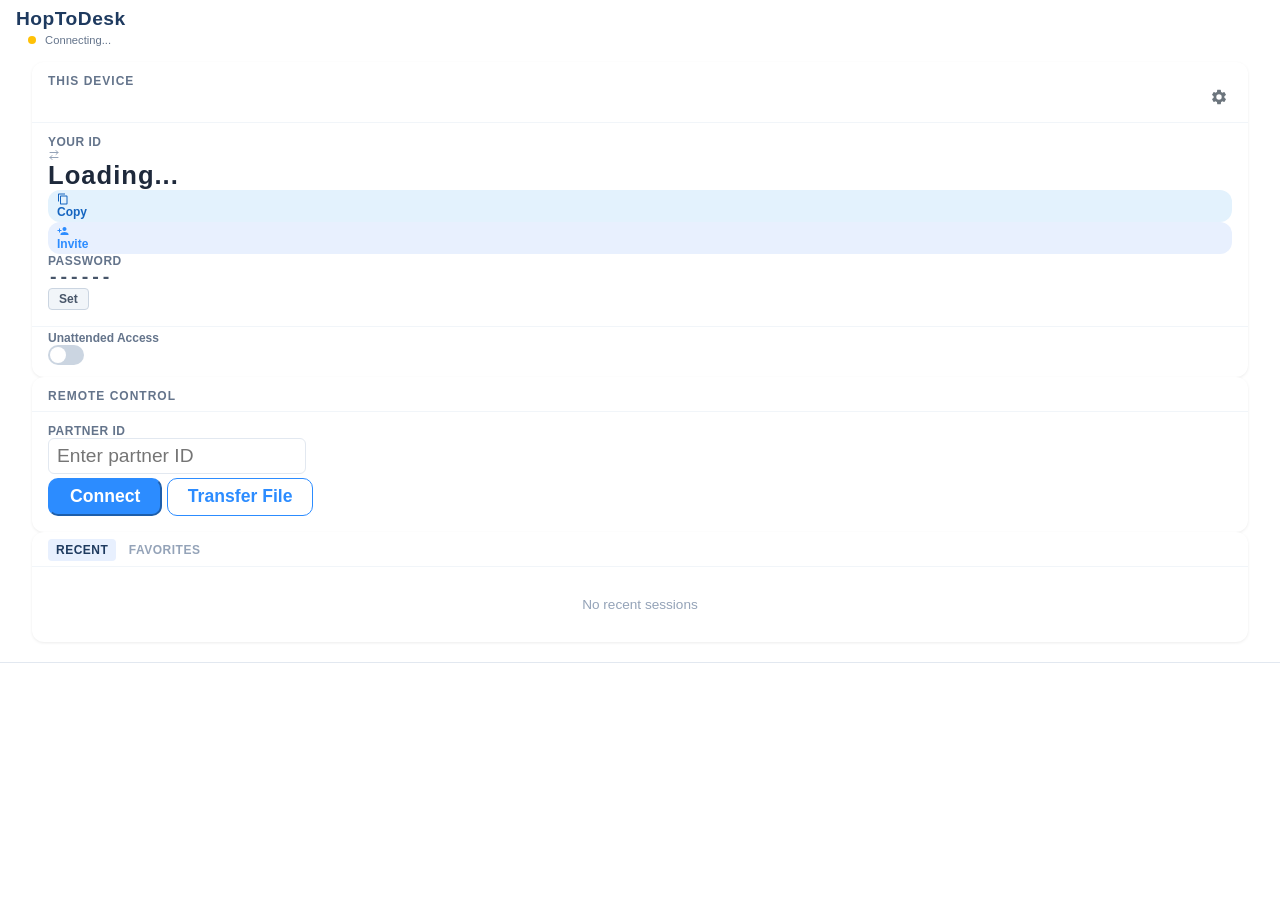
==== commit df25125d: "Update" ====
--- a/src/ui/index.html
+++ b/src/ui/index.html
@@ -158,7 +158,7 @@
             border-radius: 12px;
             padding: 3px 12px 3px 9px;
             cursor: pointer;
-            font-size: 0.65em;
+            font-size: 0.75em;
             font-weight: 700;
             color: #1565C0;
             margin: * 0;
@@ -175,7 +175,7 @@
             border-radius: 12px;
             padding: 3px 12px 3px 9px;
             cursor: pointer;
-            font-size: 0.65em;
+            font-size: 0.75em;
             font-weight: 700;
             color: #2C8CFF;
             margin: * 0;
@@ -543,7 +543,7 @@
         }
 
         button.ua-set-btn {
-            font-size: 0.7em;
+            font-size: 0.75em;
             padding: 2px 10px;
             height: 1.8em;
             border-radius: 4px;
@@ -1172,10 +1172,6 @@
                         <span class="setting-name" data-tr="Remote Terminal">Remote Terminal</span>
                         <div class="toggle-switch" id="sw-terminal"><div class="toggle-knob"></div></div>
                     </div>
-                    <div class="setting-row" id="toggle-remote-printing">
-                        <span class="setting-name" data-tr="Remote Printing">Remote Printing</span>
-                        <div class="toggle-switch" id="sw-remote-printing"><div class="toggle-knob"></div></div>
-                    </div>
                     <div class="setting-row" id="toggle-wol">
                         <span class="setting-name" data-tr="Wake On LAN">Wake On LAN</span>
                         <div class="toggle-switch" id="sw-wol"><div class="toggle-knob"></div></div>
@@ -1194,10 +1190,6 @@
                     <div class="setting-row" id="toggle-direct-server">
                         <span class="setting-name" data-tr="Direct IP Access">Direct IP Access</span>
                         <div class="toggle-switch" id="sw-direct-server"><div class="toggle-knob"></div></div>
-                    </div>
-                    <div class="setting-row" id="toggle-lan-discovery">
-                        <span class="setting-name" data-tr="LAN Discovery">LAN Discovery</span>
-                        <div class="toggle-switch" id="sw-lan-discovery"><div class="toggle-knob"></div></div>
                     </div>
                 </div>
                 <div class="settings-section">
@@ -1533,10 +1525,8 @@
             updateToggle($(#sw-file), isDefaultOn(opts, "enable-file-transfer"));
             updateToggle($(#sw-remote-restart), isDefaultOn(opts, "enable-remote-restart"));
             updateToggle($(#sw-tunnel), isDefaultOn(opts, "enable-tunnel"));
-            updateToggle($(#sw-lan-discovery), isDefaultOn(opts, "enable-lan-discovery"));
             updateToggle($(#sw-terminal), isDefaultOn(opts, "enable-terminal"));
             // Default-OFF toggles
-            updateToggle($(#sw-remote-printing), isDefaultOff(opts, "enable-remote-printing"));
             updateToggle($(#sw-wol), isDefaultOff(opts, "enable-wol"));
             updateToggle($(#sw-direct-server), isDefaultOff(opts, "direct-server"));
             // Inverted: Allow Incoming = ON when stop-service is NOT "Y"
@@ -1561,9 +1551,7 @@
             updateToggle($(#sw-file), isDefaultOn(opts, "enable-file-transfer"));
             updateToggle($(#sw-remote-restart), isDefaultOn(opts, "enable-remote-restart"));
             updateToggle($(#sw-tunnel), isDefaultOn(opts, "enable-tunnel"));
-            updateToggle($(#sw-lan-discovery), isDefaultOn(opts, "enable-lan-discovery"));
             updateToggle($(#sw-terminal), isDefaultOn(opts, "enable-terminal"));
-            updateToggle($(#sw-remote-printing), isDefaultOff(opts, "enable-remote-printing"));
             updateToggle($(#sw-wol), isDefaultOff(opts, "enable-wol"));
             updateToggle($(#sw-direct-server), isDefaultOff(opts, "direct-server"));
             updateToggle($(#sw-stop-service), opts["stop-service"] !== "Y");
@@ -1748,7 +1736,6 @@
         makeDefaultOnToggle("#toggle-file", "#sw-file", "enable-file-transfer");
         makeDefaultOnToggle("#toggle-remote-restart", "#sw-remote-restart", "enable-remote-restart");
         makeDefaultOnToggle("#toggle-tunnel", "#sw-tunnel", "enable-tunnel");
-        makeDefaultOnToggle("#toggle-lan-discovery", "#sw-lan-discovery", "enable-lan-discovery");
         makeDefaultOnToggle("#toggle-terminal", "#sw-terminal", "enable-terminal");
 
         // --- Toggle handlers (default-OFF options: Y/N) ---
@@ -1766,7 +1753,6 @@
             } catch(e) { dbg("FAIL: toggle " + rowId + ": " + e); }
         }
 
-        makeDefaultOffToggle("#toggle-remote-printing", "#sw-remote-printing", "enable-remote-printing");
         makeDefaultOffToggle("#toggle-direct-server", "#sw-direct-server", "direct-server");
 
         // WOL toggle with instructions popup
@@ -2046,7 +2032,6 @@
                     return;
                 }
                 $(#set-invite-code-flag).text = code;
-                setOptionAndUpdate("dashboard_user_id", "pending...");
                 updateDashboardDisplay("pending...");
                 $(#dashboard-overlay).style#display = "none";
             };
